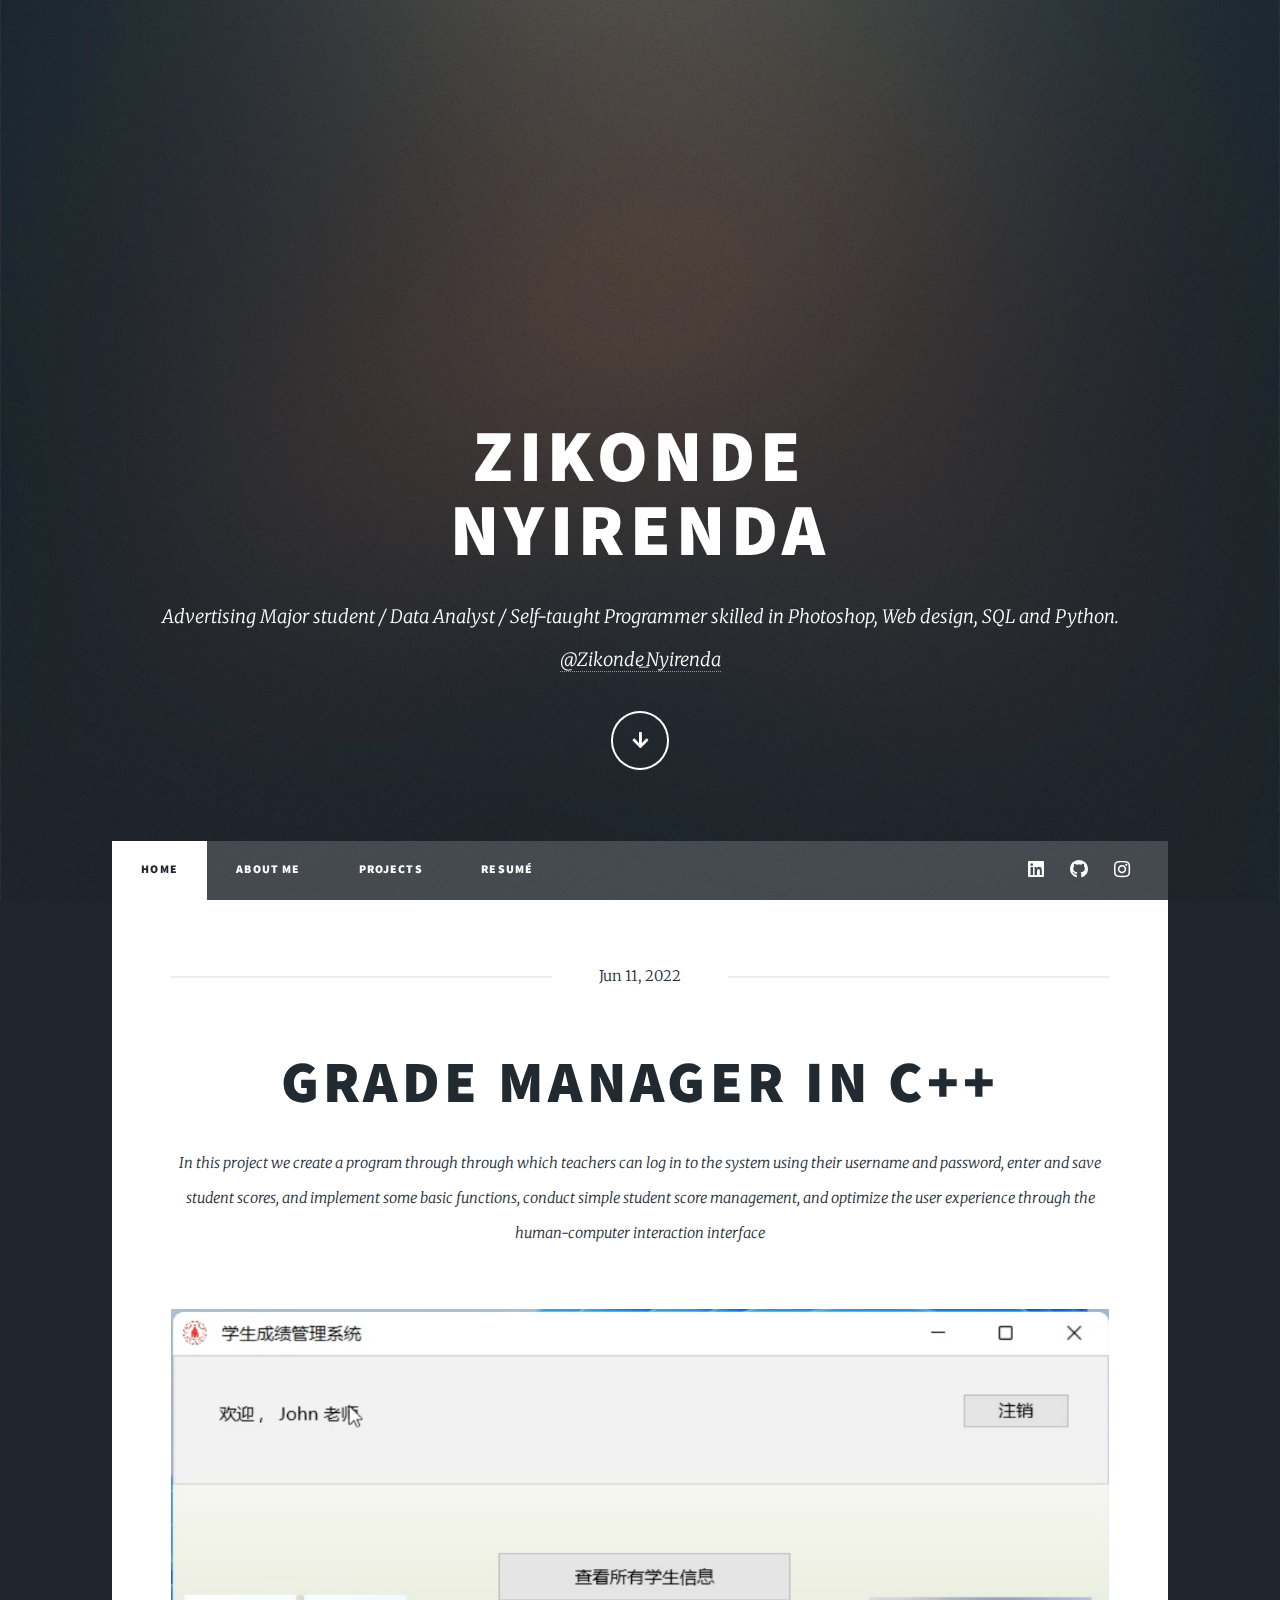
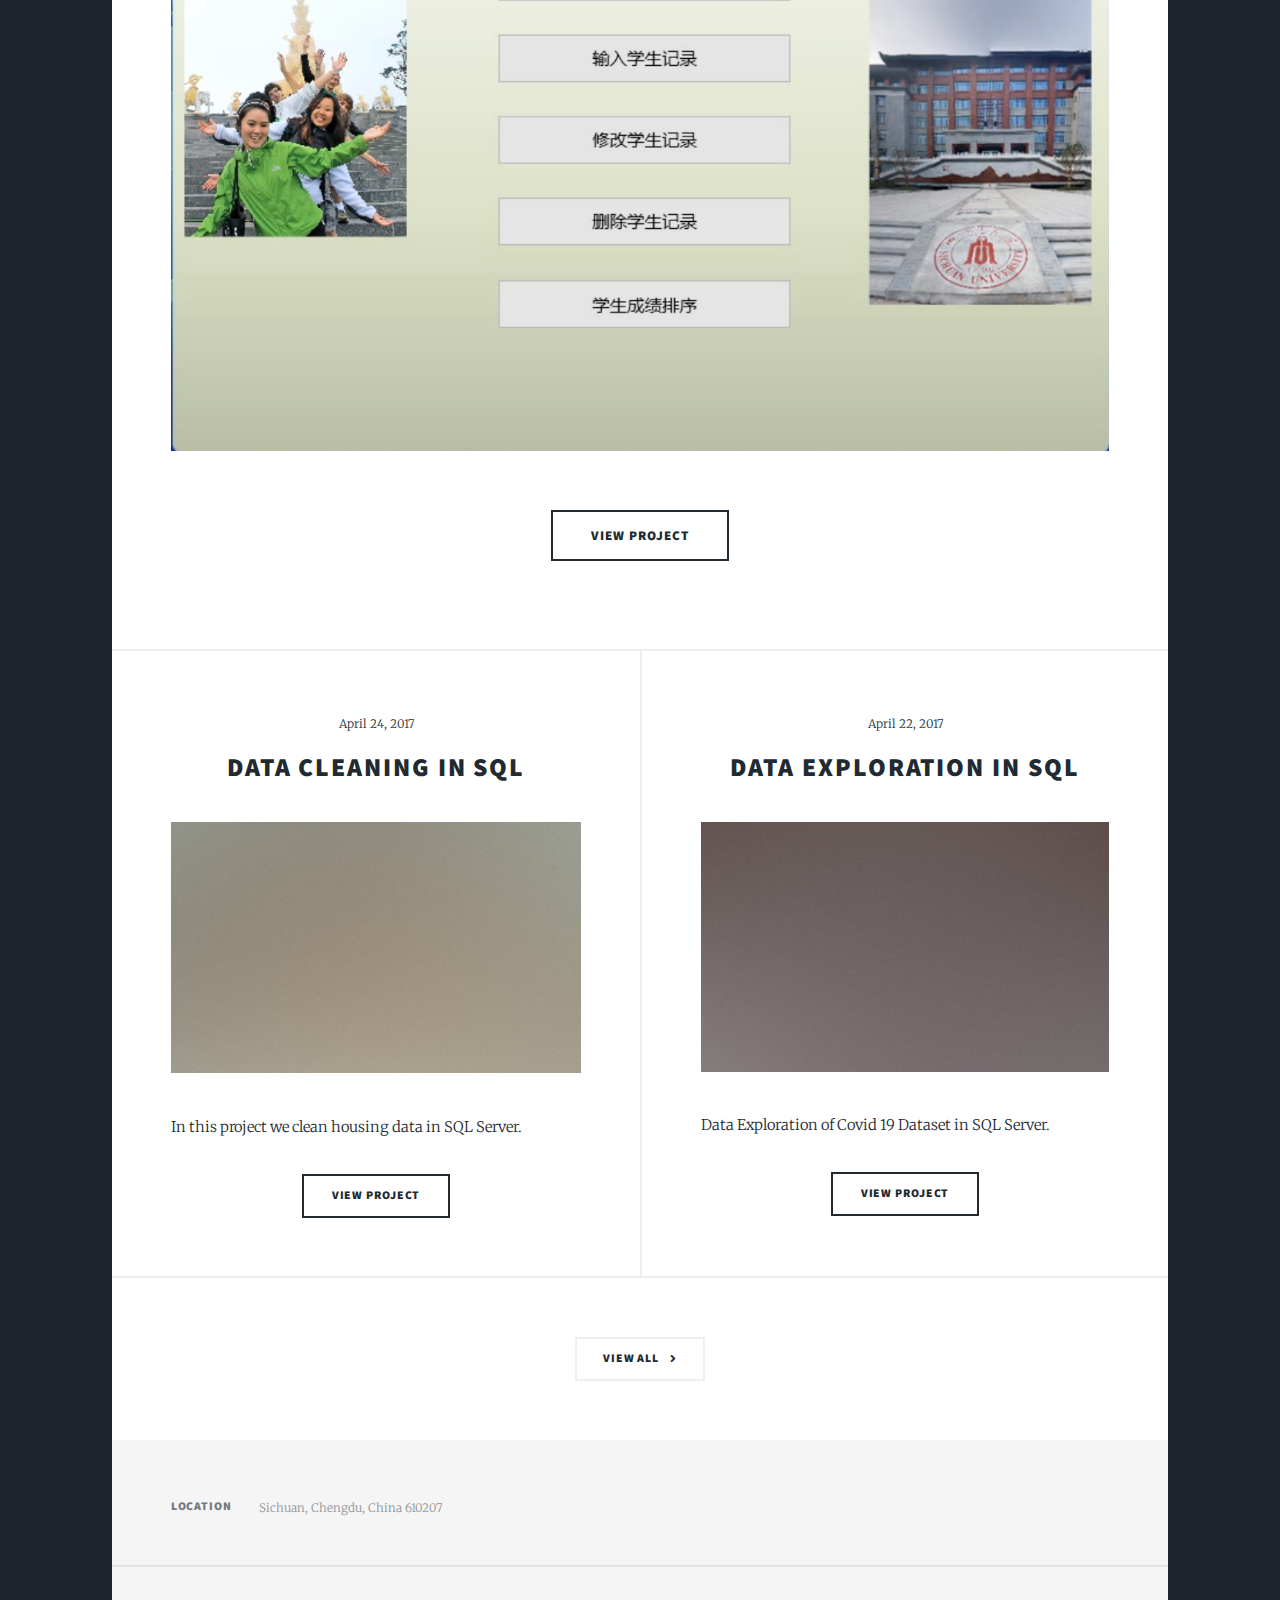
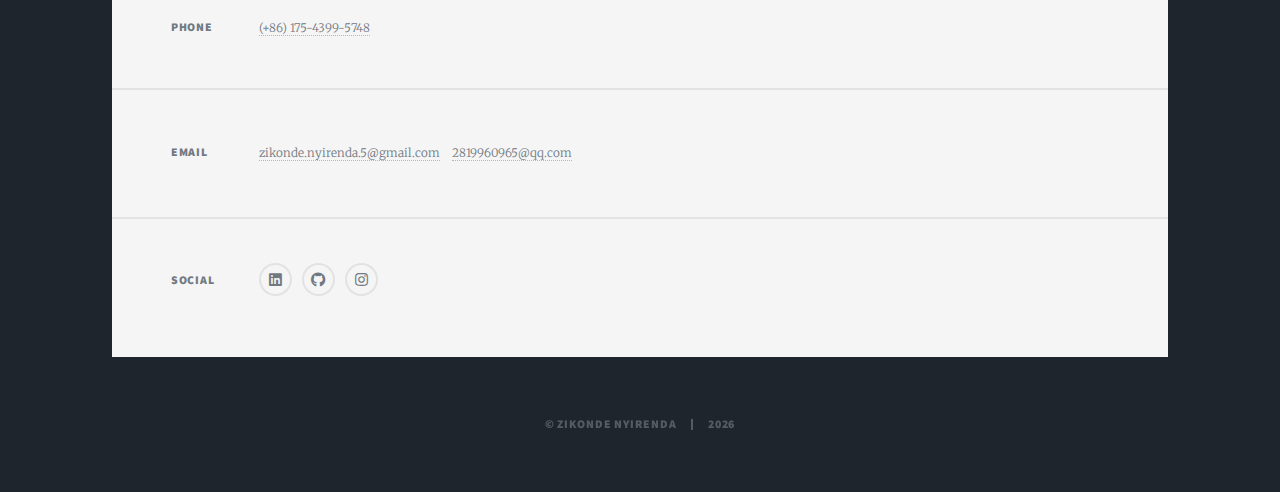
==== index.html @ 14d32b48 "Add files via upload" ====
<!DOCTYPE HTML>
<!--
	Massively by HTML5 UP
	html5up.net | @ajlkn
	Free for personal and commercial use under the CCA 3.0 license (html5up.net/license)
-->
<html>
	<head>
		<title>Zikonde Nyirenda Portfolio</title>
		<meta charset="utf-8" />
		<meta name="viewport" content="width=device-width, initial-scale=1, user-scalable=no" />
		<link rel="stylesheet" href="assets/css/main.css" />
		<noscript><link rel="stylesheet" href="assets/css/noscript.css" /></noscript>
	</head>
	<body class="is-preload">

		<!-- Wrapper -->
			<div id="wrapper" class="fade-in">

				<!-- Intro -->
					<div id="intro">
						<h1>Zikonde<br />
						Nyirenda</h1>
						<p>Advertising Major student / Data Analyst / Self-taught Programmer skilled in Photoshop, Web design, SQL and Python.<br />
						<a href="https://www.linkedin.com/in/zikonde-nyirenda-7084b7219">@Zikonde_Nyirenda</a></p>
						<ul class="actions">
							<li><a href="#header" class="button icon solid solo fa-arrow-down scrolly">Continue</a></li>
						</ul>
					</div>

				<!-- Header -->
					<header id="header">
						<a href="#" class="logo">Home</a>
					</header>

				<!-- Nav -->
					<nav id="nav">
						<ul class="links">
							<li class="active"><a href="index.html">Home</a></li>
							<li><a href="about.html">ABOUT ME</a></li>
							<li><a href="projects.html">Projects</a></li>
							<li><a href="resume.html">Resumé</a></li>
						</ul>
						<ul class="icons">
							<li><a href="https://www.linkedin.com/in/zikonde-nyirenda-7084b7219" class="icon brands alt fa-linkedin" target="_blank"><span class="label">Linkedin</span></a></li>
							<li><a href="https://github.com/zikonde" class="icon brands alt fa-github" target="_blank"><span class="label">GitHub</span></a></li>
							<li><a href="https://instagram.com/zikonde_nyirenda?igshid=OGQ5ZDc2ODk2ZA==" class="icon brands alt fa-instagram" target="_blank"><span class="label">Instagram</span></a></li>
						</ul>
					</nav>

				<!-- Main -->
					<div id="main">
						<!-- Featured Post -->
							<article class="post featured">
								<header class="major">
									<span class="date">Jun 11, 2022</span>
									<h2><a href="#">Grade Manager In C++<br />
									</a></h2>
									<p>In this project we create a program through through which
										 teachers can log in to the system using their username
										 and password, enter and save student scores, and implement
										 some basic functions, conduct simple student score management,
										 and optimize the user experience through the human-computer interaction interface</p>
								</header>
								<a href="#" class="image main"><img src="projects\grade_manager\images\图片1.png" alt="" /></a>
								<ul class="actions special">
									<li><a href="#" class="button large">View Project</a></li>
								</ul>
							</article>

						<!-- Posts -->
							<section class="posts">
								<article>
									<header>
										<span class="date">April 24, 2017</span>
										<h2><a href="#">Data Cleaning In SQL</a></h2>
									</header>
									<a href="#" class="image fit"><img src="images/pic02.jpg" alt="" /></a>
									<p>In this project we clean housing data in SQL Server.</p>
									<ul class="actions special">
										<li><a href="#" class="button">View Project</a></li>
									</ul>
								</article>
								<article>
									<header>
										<span class="date">April 22, 2017</span>
										<h2><a href="#">Data Exploration in SQL</a></h2>
									</header>
									<a href="#" class="image fit"><img src="images/pic03.jpg" alt="" /></a>
									<p>Data Exploration of Covid 19 Dataset in SQL Server.</p>
									<ul class="actions special">
										<li><a href="#" class="button">View Project</a></li>
									</ul>
								</article>
							</section>

						<!-- Footer -->
							<footer>
								<div class="pagination">
									<!--<a href="#" class="previous">Prev</a>-->
									<!--  <span class="extra">&hellip;</span>  -->
									<a href="projects.html" class="next">View All</a>
								</div>
							</footer>

					</div>

				<!-- Footer -->
					<footer id="footer">
						<section class="split contact">
							<section class="alt">
								<h3>Location</h3>
								<p>Sichuan, Chengdu, China 610207</p>
							</section>
							<section>
								<h3>Phone</h3>
								<p><a href="tel:+8617543995748" type="Phone">(+86) 175-4399-5748</a></p>
							</section>
							<section>
								<h3>Email</h3>
								<p><a href="mailto:zikonde.nyirenda.5@gmail.com">zikonde.nyirenda.5@gmail.com</a>&ensp;&ensp;</p>
								<br/>
								<p><a href="mailto:2819960965@qq.com">2819960965@qq.com</a></p>
							</section>
							<section>
								<h3>Social</h3>
								<ul class="icons alt">
									<li><a href="https://www.linkedin.com/in/zikonde-nyirenda-7084b7219" class="icon brands alt fa-linkedin" target="_blank"><span class="label">Linkedin</span></a></li>
									<li><a href="https://github.com/zikonde" class="icon brands alt fa-github" target="_blank"><span class="label">GitHub</span></a></li>
									<li><a href="https://instagram.com/zikonde_nyirenda?igshid=OGQ5ZDc2ODk2ZA==" class="icon brands alt fa-instagram" target="_blank"><span class="label">Instagram</span></a></li>
								</ul>
							</section>
						</section>
					</footer>

				<!-- Copyright -->
					<div id="copyright">
						<ul><li>&copy; Zikonde Nyirenda</li><li><span id="year"></span></li></ul>
					</div>

			</div>

		<!-- Scripts -->
			<script src="assets/js/jquery.min.js"></script>
			<script src="assets/js/jquery.scrollex.min.js"></script>
			<script src="assets/js/jquery.scrolly.min.js"></script>
			<script src="assets/js/browser.min.js"></script>
			<script src="assets/js/breakpoints.min.js"></script>
			<script src="assets/js/util.js"></script>
			<script src="assets/js/main.js"></script>

	</body>
</html>
---- assets/css/main.css ----
@import url(fontawesome-all.min.css);
@import url("https://fonts.googleapis.com/css?family=Merriweather:300,700,300italic,700italic|Source+Sans+Pro:900");

/*
	Massively by HTML5 UP
	html5up.net | @ajlkn
	Free for personal and commercial use under the CCA 3.0 license (html5up.net/license)
*/

html, body, div, span, applet, object,
iframe, h1, h2, h3, h4, h5, h6, p, blockquote,
pre, a, abbr, acronym, address, big, cite,
code, del, dfn, em, img, ins, kbd, q, s, samp,
small, strike, strong, sub, sup, tt, var, b,
u, i, center, dl, dt, dd, ol, ul, li, fieldset,
form, label, legend, table, caption, tbody,
tfoot, thead, tr, th, td, article, aside,
canvas, details, embed, figure, figcaption,
footer, header, hgroup, menu, nav, output, ruby,
section, summary, time, mark, audio, video {
	margin: 0;
	padding: 0;
	border: 0;
	font-size: 100%;
	font: inherit;
	vertical-align: baseline;}

article, aside, details, figcaption, figure,
footer, header, hgroup, menu, nav, section {
	display: block;}

body {
	line-height: 1;
}

ol, ul {
	list-style: none;
}

blockquote, q {
	quotes: none;
}

	blockquote:before, blockquote:after, q:before, q:after {
		content: '';
		content: none;
	}

table {
	border-collapse: collapse;
	border-spacing: 0;
}

body {
	-webkit-text-size-adjust: none;
}

mark {
	background-color: transparent;
	color: inherit;
}

input::-moz-focus-inner {
	border: 0;
	padding: 0;
}

input, select, textarea {
	-moz-appearance: none;
	-webkit-appearance: none;
	-ms-appearance: none;
	appearance: none;
}

/* Basic */

	@-ms-viewport {
		width: device-width;
	}

	body {
		-ms-overflow-style: scrollbar;
	}

	@media screen and (max-width: 480px) {

		html, body {
			min-width: 320px;
		}

	}

	html {
		box-sizing: border-box;
		scroll-behavior: smooth;
	}

	*, *:before, *:after {
		box-sizing: inherit;
	}

	body {
		background-color: #1e252d;
	}

		body.is-preload *, body.is-preload *:before, body.is-preload *:after {
			-moz-animation: none !important;
			-webkit-animation: none !important;
			-ms-animation: none !important;
			animation: none !important;
			-moz-transition: none !important;
			-webkit-transition: none !important;
			-ms-transition: none !important;
			transition: none !important;
		}

/* Type */

	html {
		font-size: 16pt;
	}

		@media screen and (max-width: 1680px) {

			html {
				font-size: 12pt;
			}

		}

		@media screen and (max-width: 1280px) {

			html {
				font-size: 11pt;
			}

		}

		@media screen and (max-width: 360px) {

			html {
				font-size: 10pt;
			}

		}

	body {
		color: #212931;
	}

	body, input, select, textarea {
		font-family: "Merriweather", Georgia, serif;
		font-weight: 300;
		font-size: 1rem;
		line-height: 2.375;
	}

	a {
		-moz-transition: color 0.2s ease-in-out, background-color 0.2s ease-in-out, border-color 0.2s ease-in-out, box-shadow 0.2s ease-in-out;
		-webkit-transition: color 0.2s ease-in-out, background-color 0.2s ease-in-out, border-color 0.2s ease-in-out, box-shadow 0.2s ease-in-out;
		-ms-transition: color 0.2s ease-in-out, background-color 0.2s ease-in-out, border-color 0.2s ease-in-out, box-shadow 0.2s ease-in-out;
		transition: color 0.2s ease-in-out, background-color 0.2s ease-in-out, border-color 0.2s ease-in-out, box-shadow 0.2s ease-in-out;
		border-bottom: dotted 1px;
		text-decoration: none;
	}

		a:hover {
			border-bottom-color: transparent;
		}

	strong, b {
		font-weight: 600;
	}

	em, i {
		font-style: italic;
	}

	p {
		text-align: justify;
		margin: 0 0 2rem 0;
	}

	h1, h2, h3, h4, h5, h6 {
		font-family: "Source Sans Pro", Helvetica, sans-serif;
		font-weight: 900;
		line-height: 1.5;
		letter-spacing: 0.075em;
		text-transform: uppercase;
		margin: 0 0 1rem 0;
	}

		h1 a, h2 a, h3 a, h4 a, h5 a, h6 a {
			border-bottom: 0;
			color: inherit;
			text-decoration: none;
		}

	h1 {
		font-size: 4rem;
		line-height: 1.1;
		margin: 0 0 2rem 0;
	}

	h2 {
		font-size: 1.75rem;
		line-height: 1.3;
		margin: 0 0 1.5rem 0;
	}

	h3 {
		font-size: 1.25rem;
		margin: 0 0 1.5rem 0;
	}

	h4 {
		font-size: 1rem;
	}

	h5 {
		font-size: 0.9rem;
	}

	h6 {
		font-size: 0.8rem;
	}

	sub {
		font-size: 0.8rem;
		position: relative;
		top: 0.5rem;
	}

	sup {
		font-size: 0.8rem;
		position: relative;
		top: -0.5rem;
	}

	blockquote {
		border-left: solid 4px;
		font-style: italic;
		margin: 0 0 2rem 0;
		padding: 0.5rem 0 0.5rem 2rem;
	}

	code {
		border: solid 2px;
		font-family: "Courier New", monospace;
		font-size: 0.9rem;
		margin: 0 0.25rem;
		padding: 0.25rem 0.65rem;
	}

	pre {
		-webkit-overflow-scrolling: touch;
		font-family: "Courier New", monospace;
		font-size: 0.9rem;
		margin: 0 0 2rem 0;
	}

		pre code {
			display: block;
			line-height: 1.75;
			padding: 1rem 1.5rem;
			overflow-x: auto;
		}

	hr {
		border: 0;
		border-bottom: solid 2px;
		margin: 3rem 0;
	}

		hr.major {
			margin: 5rem 0;
		}

	.align-left {
		text-align: left;
	}

	.align-center {
		text-align: center;
	}

	.align-right {
		text-align: right;
	}

	input, select, textarea {
		color: #212931;
	}

	a {
		color: #212931;
		border-bottom-color: rgba(33, 41, 49, 0.5);
	}

		a:hover {
			border-bottom-color: transparent;
			color: #18bfef !important;
		}

	strong, b {
		color: #212931;
	}

	h1, h2, h3, h4, h5, h6 {
		color: #212931;
	}

	blockquote {
		border-left-color: #eeeeee;
	}

	code {
		background: rgba(220, 220, 220, 0.25);
		border-color: #eeeeee;
	}

	hr {
		border-bottom-color: #eeeeee;
	}

/* Row */

	.row {
		display: flex;
		flex-wrap: wrap;
		box-sizing: border-box;
		align-items: stretch;
	}

		.row > * {
			box-sizing: border-box;
		}

		.row.gtr-uniform > * > :last-child {
			margin-bottom: 0;
		}

		.row.aln-left {
			justify-content: flex-start;
		}

		.row.aln-center {
			justify-content: center;
		}

		.row.aln-right {
			justify-content: flex-end;
		}

		.row.aln-top {
			align-items: flex-start;
		}

		.row.aln-middle {
			align-items: center;
		}

		.row.aln-bottom {
			align-items: flex-end;
		}

		.row > .imp {
			order: -1;
		}

		.row > .col-1 {
			width: 8.33333%;
		}

		.row > .off-1 {
			margin-left: 8.33333%;
		}

		.row > .col-2 {
			width: 16.66667%;
		}

		.row > .off-2 {
			margin-left: 16.66667%;
		}

		.row > .col-3 {
			width: 25%;
		}

		.row > .off-3 {
			margin-left: 25%;
		}

		.row > .col-4 {
			width: 33.33333%;
		}

		.row > .off-4 {
			margin-left: 33.33333%;
		}

		.row > .col-5 {
			width: 41.66667%;
		}

		.row > .off-5 {
			margin-left: 41.66667%;
		}

		.row > .col-6 {
			width: 50%;
		}

		.row > .off-6 {
			margin-left: 50%;
		}

		.row > .col-7 {
			width: 58.33333%;
		}

		.row > .off-7 {
			margin-left: 58.33333%;
		}

		.row > .col-8 {
			width: 66.66667%;
		}

		.row > .off-8 {
			margin-left: 66.66667%;
		}

		.row > .col-9 {
			width: 75%;
		}

		.row > .off-9 {
			margin-left: 75%;
		}

		.row > .col-10 {
			width: 83.33333%;
		}

		.row > .off-10 {
			margin-left: 83.33333%;
		}

		.row > .col-11 {
			width: 91.66667%;
		}

		.row > .off-11 {
			margin-left: 91.66667%;
		}

		.row > .col-12 {
			width: 100%;
		}

		.row > .off-12 {
			margin-left: 100%;
		}

		.row.gtr-0 {
			margin-top: 0;
			margin-left: 0rem;
		}

			.row.gtr-0 > * {
				padding: 0 0 0 0rem;
			}

			.row.gtr-0.gtr-uniform {
				margin-top: 0rem;
			}

				.row.gtr-0.gtr-uniform > * {
					padding-top: 0rem;
				}

		.row.gtr-25 {
			margin-top: 0;
			margin-left: -0.375rem;
		}

			.row.gtr-25 > * {
				padding: 0 0 0 0.375rem;
			}

			.row.gtr-25.gtr-uniform {
				margin-top: -0.375rem;
			}

				.row.gtr-25.gtr-uniform > * {
					padding-top: 0.375rem;
				}

		.row.gtr-50 {
			margin-top: 0;
			margin-left: -0.75rem;
		}

			.row.gtr-50 > * {
				padding: 0 0 0 0.75rem;
			}

			.row.gtr-50.gtr-uniform {
				margin-top: -0.75rem;
			}

				.row.gtr-50.gtr-uniform > * {
					padding-top: 0.75rem;
				}

		.row {
			margin-top: 0;
			margin-left: -1.5rem;
		}

			.row > * {
				padding: 0 0 0 1.5rem;
			}

			.row.gtr-uniform {
				margin-top: -1.5rem;
			}

				.row.gtr-uniform > * {
					padding-top: 1.5rem;
				}

		.row.gtr-150 {
			margin-top: 0;
			margin-left: -2.25rem;
		}

			.row.gtr-150 > * {
				padding: 0 0 0 2.25rem;
			}

			.row.gtr-150.gtr-uniform {
				margin-top: -2.25rem;
			}

				.row.gtr-150.gtr-uniform > * {
					padding-top: 2.25rem;
				}

		.row.gtr-200 {
			margin-top: 0;
			margin-left: -3rem;
		}

			.row.gtr-200 > * {
				padding: 0 0 0 3rem;
			}

			.row.gtr-200.gtr-uniform {
				margin-top: -3rem;
			}

				.row.gtr-200.gtr-uniform > * {
					padding-top: 3rem;
				}

		@media screen and (max-width: 1680px) {

			.row {
				display: flex;
				flex-wrap: wrap;
				box-sizing: border-box;
				align-items: stretch;
			}

				.row > * {
					box-sizing: border-box;
				}

				.row.gtr-uniform > * > :last-child {
					margin-bottom: 0;
				}

				.row.aln-left {
					justify-content: flex-start;
				}

				.row.aln-center {
					justify-content: center;
				}

				.row.aln-right {
					justify-content: flex-end;
				}

				.row.aln-top {
					align-items: flex-start;
				}

				.row.aln-middle {
					align-items: center;
				}

				.row.aln-bottom {
					align-items: flex-end;
				}

				.row > .imp-xlarge {
					order: -1;
				}

				.row > .col-1-xlarge {
					width: 8.33333%;
				}

				.row > .off-1-xlarge {
					margin-left: 8.33333%;
				}

				.row > .col-2-xlarge {
					width: 16.66667%;
				}

				.row > .off-2-xlarge {
					margin-left: 16.66667%;
				}

				.row > .col-3-xlarge {
					width: 25%;
				}

				.row > .off-3-xlarge {
					margin-left: 25%;
				}

				.row > .col-4-xlarge {
					width: 33.33333%;
				}

				.row > .off-4-xlarge {
					margin-left: 33.33333%;
				}

				.row > .col-5-xlarge {
					width: 41.66667%;
				}

				.row > .off-5-xlarge {
					margin-left: 41.66667%;
				}

				.row > .col-6-xlarge {
					width: 50%;
				}

				.row > .off-6-xlarge {
					margin-left: 50%;
				}

				.row > .col-7-xlarge {
					width: 58.33333%;
				}

				.row > .off-7-xlarge {
					margin-left: 58.33333%;
				}

				.row > .col-8-xlarge {
					width: 66.66667%;
				}

				.row > .off-8-xlarge {
					margin-left: 66.66667%;
				}

				.row > .col-9-xlarge {
					width: 75%;
				}

				.row > .off-9-xlarge {
					margin-left: 75%;
				}

				.row > .col-10-xlarge {
					width: 83.33333%;
				}

				.row > .off-10-xlarge {
					margin-left: 83.33333%;
				}

				.row > .col-11-xlarge {
					width: 91.66667%;
				}

				.row > .off-11-xlarge {
					margin-left: 91.66667%;
				}

				.row > .col-12-xlarge {
					width: 100%;
				}

				.row > .off-12-xlarge {
					margin-left: 100%;
				}

				.row.gtr-0 {
					margin-top: 0;
					margin-left: 0rem;
				}

					.row.gtr-0 > * {
						padding: 0 0 0 0rem;
					}

					.row.gtr-0.gtr-uniform {
						margin-top: 0rem;
					}

						.row.gtr-0.gtr-uniform > * {
							padding-top: 0rem;
						}

				.row.gtr-25 {
					margin-top: 0;
					margin-left: -0.375rem;
				}

					.row.gtr-25 > * {
						padding: 0 0 0 0.375rem;
					}

					.row.gtr-25.gtr-uniform {
						margin-top: -0.375rem;
					}

						.row.gtr-25.gtr-uniform > * {
							padding-top: 0.375rem;
						}

				.row.gtr-50 {
					margin-top: 0;
					margin-left: -0.75rem;
				}

					.row.gtr-50 > * {
						padding: 0 0 0 0.75rem;
					}

					.row.gtr-50.gtr-uniform {
						margin-top: -0.75rem;
					}

						.row.gtr-50.gtr-uniform > * {
							padding-top: 0.75rem;
						}

				.row {
					margin-top: 0;
					margin-left: -1.5rem;
				}

					.row > * {
						padding: 0 0 0 1.5rem;
					}

					.row.gtr-uniform {
						margin-top: -1.5rem;
					}

						.row.gtr-uniform > * {
							padding-top: 1.5rem;
						}

				.row.gtr-150 {
					margin-top: 0;
					margin-left: -2.25rem;
				}

					.row.gtr-150 > * {
						padding: 0 0 0 2.25rem;
					}

					.row.gtr-150.gtr-uniform {
						margin-top: -2.25rem;
					}

						.row.gtr-150.gtr-uniform > * {
							padding-top: 2.25rem;
						}

				.row.gtr-200 {
					margin-top: 0;
					margin-left: -3rem;
				}

					.row.gtr-200 > * {
						padding: 0 0 0 3rem;
					}

					.row.gtr-200.gtr-uniform {
						margin-top: -3rem;
					}

						.row.gtr-200.gtr-uniform > * {
							padding-top: 3rem;
						}

		}

		@media screen and (max-width: 1280px) {

			.row {
				display: flex;
				flex-wrap: wrap;
				box-sizing: border-box;
				align-items: stretch;
			}

				.row > * {
					box-sizing: border-box;
				}

				.row.gtr-uniform > * > :last-child {
					margin-bottom: 0;
				}

				.row.aln-left {
					justify-content: flex-start;
				}

				.row.aln-center {
					justify-content: center;
				}

				.row.aln-right {
					justify-content: flex-end;
				}

				.row.aln-top {
					align-items: flex-start;
				}

				.row.aln-middle {
					align-items: center;
				}

				.row.aln-bottom {
					align-items: flex-end;
				}

				.row > .imp-large {
					order: -1;
				}

				.row > .col-1-large {
					width: 8.33333%;
				}

				.row > .off-1-large {
					margin-left: 8.33333%;
				}

				.row > .col-2-large {
					width: 16.66667%;
				}

				.row > .off-2-large {
					margin-left: 16.66667%;
				}

				.row > .col-3-large {
					width: 25%;
				}

				.row > .off-3-large {
					margin-left: 25%;
				}

				.row > .col-4-large {
					width: 33.33333%;
				}

				.row > .off-4-large {
					margin-left: 33.33333%;
				}

				.row > .col-5-large {
					width: 41.66667%;
				}

				.row > .off-5-large {
					margin-left: 41.66667%;
				}

				.row > .col-6-large {
					width: 50%;
				}

				.row > .off-6-large {
					margin-left: 50%;
				}

				.row > .col-7-large {
					width: 58.33333%;
				}

				.row > .off-7-large {
					margin-left: 58.33333%;
				}

				.row > .col-8-large {
					width: 66.66667%;
				}

				.row > .off-8-large {
					margin-left: 66.66667%;
				}

				.row > .col-9-large {
					width: 75%;
				}

				.row > .off-9-large {
					margin-left: 75%;
				}

				.row > .col-10-large {
					width: 83.33333%;
				}

				.row > .off-10-large {
					margin-left: 83.33333%;
				}

				.row > .col-11-large {
					width: 91.66667%;
				}

				.row > .off-11-large {
					margin-left: 91.66667%;
				}

				.row > .col-12-large {
					width: 100%;
				}

				.row > .off-12-large {
					margin-left: 100%;
				}

				.row.gtr-0 {
					margin-top: 0;
					margin-left: 0rem;
				}

					.row.gtr-0 > * {
						padding: 0 0 0 0rem;
					}

					.row.gtr-0.gtr-uniform {
						margin-top: 0rem;
					}

						.row.gtr-0.gtr-uniform > * {
							padding-top: 0rem;
						}

				.row.gtr-25 {
					margin-top: 0;
					margin-left: -0.375rem;
				}

					.row.gtr-25 > * {
						padding: 0 0 0 0.375rem;
					}

					.row.gtr-25.gtr-uniform {
						margin-top: -0.375rem;
					}

						.row.gtr-25.gtr-uniform > * {
							padding-top: 0.375rem;
						}

				.row.gtr-50 {
					margin-top: 0;
					margin-left: -0.75rem;
				}

					.row.gtr-50 > * {
						padding: 0 0 0 0.75rem;
					}

					.row.gtr-50.gtr-uniform {
						margin-top: -0.75rem;
					}

						.row.gtr-50.gtr-uniform > * {
							padding-top: 0.75rem;
						}

				.row {
					margin-top: 0;
					margin-left: -1.5rem;
				}

					.row > * {
						padding: 0 0 0 1.5rem;
					}

					.row.gtr-uniform {
						margin-top: -1.5rem;
					}

						.row.gtr-uniform > * {
							padding-top: 1.5rem;
						}

				.row.gtr-150 {
					margin-top: 0;
					margin-left: -2.25rem;
				}

					.row.gtr-150 > * {
						padding: 0 0 0 2.25rem;
					}

					.row.gtr-150.gtr-uniform {
						margin-top: -2.25rem;
					}

						.row.gtr-150.gtr-uniform > * {
							padding-top: 2.25rem;
						}

				.row.gtr-200 {
					margin-top: 0;
					margin-left: -3rem;
				}

					.row.gtr-200 > * {
						padding: 0 0 0 3rem;
					}

					.row.gtr-200.gtr-uniform {
						margin-top: -3rem;
					}

						.row.gtr-200.gtr-uniform > * {
							padding-top: 3rem;
						}

		}

		@media screen and (max-width: 980px) {

			.row {
				display: flex;
				flex-wrap: wrap;
				box-sizing: border-box;
				align-items: stretch;
			}

				.row > * {
					box-sizing: border-box;
				}

				.row.gtr-uniform > * > :last-child {
					margin-bottom: 0;
				}

				.row.aln-left {
					justify-content: flex-start;
				}

				.row.aln-center {
					justify-content: center;
				}

				.row.aln-right {
					justify-content: flex-end;
				}

				.row.aln-top {
					align-items: flex-start;
				}

				.row.aln-middle {
					align-items: center;
				}

				.row.aln-bottom {
					align-items: flex-end;
				}

				.row > .imp-medium {
					order: -1;
				}

				.row > .col-1-medium {
					width: 8.33333%;
				}

				.row > .off-1-medium {
					margin-left: 8.33333%;
				}

				.row > .col-2-medium {
					width: 16.66667%;
				}

				.row > .off-2-medium {
					margin-left: 16.66667%;
				}

				.row > .col-3-medium {
					width: 25%;
				}

				.row > .off-3-medium {
					margin-left: 25%;
				}

				.row > .col-4-medium {
					width: 33.33333%;
				}

				.row > .off-4-medium {
					margin-left: 33.33333%;
				}

				.row > .col-5-medium {
					width: 41.66667%;
				}

				.row > .off-5-medium {
					margin-left: 41.66667%;
				}

				.row > .col-6-medium {
					width: 50%;
				}

				.row > .off-6-medium {
					margin-left: 50%;
				}

				.row > .col-7-medium {
					width: 58.33333%;
				}

				.row > .off-7-medium {
					margin-left: 58.33333%;
				}

				.row > .col-8-medium {
					width: 66.66667%;
				}

				.row > .off-8-medium {
					margin-left: 66.66667%;
				}

				.row > .col-9-medium {
					width: 75%;
				}

				.row > .off-9-medium {
					margin-left: 75%;
				}

				.row > .col-10-medium {
					width: 83.33333%;
				}

				.row > .off-10-medium {
					margin-left: 83.33333%;
				}

				.row > .col-11-medium {
					width: 91.66667%;
				}

				.row > .off-11-medium {
					margin-left: 91.66667%;
				}

				.row > .col-12-medium {
					width: 100%;
				}

				.row > .off-12-medium {
					margin-left: 100%;
				}

				.row.gtr-0 {
					margin-top: 0;
					margin-left: 0rem;
				}

					.row.gtr-0 > * {
						padding: 0 0 0 0rem;
					}

					.row.gtr-0.gtr-uniform {
						margin-top: 0rem;
					}

						.row.gtr-0.gtr-uniform > * {
							padding-top: 0rem;
						}

				.row.gtr-25 {
					margin-top: 0;
					margin-left: -0.375rem;
				}

					.row.gtr-25 > * {
						padding: 0 0 0 0.375rem;
					}

					.row.gtr-25.gtr-uniform {
						margin-top: -0.375rem;
					}

						.row.gtr-25.gtr-uniform > * {
							padding-top: 0.375rem;
						}

				.row.gtr-50 {
					margin-top: 0;
					margin-left: -0.75rem;
				}

					.row.gtr-50 > * {
						padding: 0 0 0 0.75rem;
					}

					.row.gtr-50.gtr-uniform {
						margin-top: -0.75rem;
					}

						.row.gtr-50.gtr-uniform > * {
							padding-top: 0.75rem;
						}

				.row {
					margin-top: 0;
					margin-left: -1.5rem;
				}

					.row > * {
						padding: 0 0 0 1.5rem;
					}

					.row.gtr-uniform {
						margin-top: -1.5rem;
					}

						.row.gtr-uniform > * {
							padding-top: 1.5rem;
						}

				.row.gtr-150 {
					margin-top: 0;
					margin-left: -2.25rem;
				}

					.row.gtr-150 > * {
						padding: 0 0 0 2.25rem;
					}

					.row.gtr-150.gtr-uniform {
						margin-top: -2.25rem;
					}

						.row.gtr-150.gtr-uniform > * {
							padding-top: 2.25rem;
						}

				.row.gtr-200 {
					margin-top: 0;
					margin-left: -3rem;
				}

					.row.gtr-200 > * {
						padding: 0 0 0 3rem;
					}

					.row.gtr-200.gtr-uniform {
						margin-top: -3rem;
					}

						.row.gtr-200.gtr-uniform > * {
							padding-top: 3rem;
						}

		}

		@media screen and (max-width: 736px) {

			.row {
				display: flex;
				flex-wrap: wrap;
				box-sizing: border-box;
				align-items: stretch;
			}

				.row > * {
					box-sizing: border-box;
				}

				.row.gtr-uniform > * > :last-child {
					margin-bottom: 0;
				}

				.row.aln-left {
					justify-content: flex-start;
				}

				.row.aln-center {
					justify-content: center;
				}

				.row.aln-right {
					justify-content: flex-end;
				}

				.row.aln-top {
					align-items: flex-start;
				}

				.row.aln-middle {
					align-items: center;
				}

				.row.aln-bottom {
					align-items: flex-end;
				}

				.row > .imp-small {
					order: -1;
				}

				.row > .col-1-small {
					width: 8.33333%;
				}

				.row > .off-1-small {
					margin-left: 8.33333%;
				}

				.row > .col-2-small {
					width: 16.66667%;
				}

				.row > .off-2-small {
					margin-left: 16.66667%;
				}

				.row > .col-3-small {
					width: 25%;
				}

				.row > .off-3-small {
					margin-left: 25%;
				}

				.row > .col-4-small {
					width: 33.33333%;
				}

				.row > .off-4-small {
					margin-left: 33.33333%;
				}

				.row > .col-5-small {
					width: 41.66667%;
				}

				.row > .off-5-small {
					margin-left: 41.66667%;
				}

				.row > .col-6-small {
					width: 50%;
				}

				.row > .off-6-small {
					margin-left: 50%;
				}

				.row > .col-7-small {
					width: 58.33333%;
				}

				.row > .off-7-small {
					margin-left: 58.33333%;
				}

				.row > .col-8-small {
					width: 66.66667%;
				}

				.row > .off-8-small {
					margin-left: 66.66667%;
				}

				.row > .col-9-small {
					width: 75%;
				}

				.row > .off-9-small {
					margin-left: 75%;
				}

				.row > .col-10-small {
					width: 83.33333%;
				}

				.row > .off-10-small {
					margin-left: 83.33333%;
				}

				.row > .col-11-small {
					width: 91.66667%;
				}

				.row > .off-11-small {
					margin-left: 91.66667%;
				}

				.row > .col-12-small {
					width: 100%;
				}

				.row > .off-12-small {
					margin-left: 100%;
				}

				.row.gtr-0 {
					margin-top: 0;
					margin-left: 0rem;
				}

					.row.gtr-0 > * {
						padding: 0 0 0 0rem;
					}

					.row.gtr-0.gtr-uniform {
						margin-top: 0rem;
					}

						.row.gtr-0.gtr-uniform > * {
							padding-top: 0rem;
						}

				.row.gtr-25 {
					margin-top: 0;
					margin-left: -0.375rem;
				}

					.row.gtr-25 > * {
						padding: 0 0 0 0.375rem;
					}

					.row.gtr-25.gtr-uniform {
						margin-top: -0.375rem;
					}

						.row.gtr-25.gtr-uniform > * {
							padding-top: 0.375rem;
						}

				.row.gtr-50 {
					margin-top: 0;
					margin-left: -0.75rem;
				}

					.row.gtr-50 > * {
						padding: 0 0 0 0.75rem;
					}

					.row.gtr-50.gtr-uniform {
						margin-top: -0.75rem;
					}

						.row.gtr-50.gtr-uniform > * {
							padding-top: 0.75rem;
						}

				.row {
					margin-top: 0;
					margin-left: -1.5rem;
				}

					.row > * {
						padding: 0 0 0 1.5rem;
					}

					.row.gtr-uniform {
						margin-top: -1.5rem;
					}

						.row.gtr-uniform > * {
							padding-top: 1.5rem;
						}

				.row.gtr-150 {
					margin-top: 0;
					margin-left: -2.25rem;
				}

					.row.gtr-150 > * {
						padding: 0 0 0 2.25rem;
					}

					.row.gtr-150.gtr-uniform {
						margin-top: -2.25rem;
					}

						.row.gtr-150.gtr-uniform > * {
							padding-top: 2.25rem;
						}

				.row.gtr-200 {
					margin-top: 0;
					margin-left: -3rem;
				}

					.row.gtr-200 > * {
						padding: 0 0 0 3rem;
					}

					.row.gtr-200.gtr-uniform {
						margin-top: -3rem;
					}

						.row.gtr-200.gtr-uniform > * {
							padding-top: 3rem;
						}

		}

		@media screen and (max-width: 480px) {

			.row {
				display: flex;
				flex-wrap: wrap;
				box-sizing: border-box;
				align-items: stretch;
			}

				.row > * {
					box-sizing: border-box;
				}

				.row.gtr-uniform > * > :last-child {
					margin-bottom: 0;
				}

				.row.aln-left {
					justify-content: flex-start;
				}

				.row.aln-center {
					justify-content: center;
				}

				.row.aln-right {
					justify-content: flex-end;
				}

				.row.aln-top {
					align-items: flex-start;
				}

				.row.aln-middle {
					align-items: center;
				}

				.row.aln-bottom {
					align-items: flex-end;
				}

				.row > .imp-xsmall {
					order: -1;
				}

				.row > .col-1-xsmall {
					width: 8.33333%;
				}

				.row > .off-1-xsmall {
					margin-left: 8.33333%;
				}

				.row > .col-2-xsmall {
					width: 16.66667%;
				}

				.row > .off-2-xsmall {
					margin-left: 16.66667%;
				}

				.row > .col-3-xsmall {
					width: 25%;
				}

				.row > .off-3-xsmall {
					margin-left: 25%;
				}

				.row > .col-4-xsmall {
					width: 33.33333%;
				}

				.row > .off-4-xsmall {
					margin-left: 33.33333%;
				}

				.row > .col-5-xsmall {
					width: 41.66667%;
				}

				.row > .off-5-xsmall {
					margin-left: 41.66667%;
				}

				.row > .col-6-xsmall {
					width: 50%;
				}

				.row > .off-6-xsmall {
					margin-left: 50%;
				}

				.row > .col-7-xsmall {
					width: 58.33333%;
				}

				.row > .off-7-xsmall {
					margin-left: 58.33333%;
				}

				.row > .col-8-xsmall {
					width: 66.66667%;
				}

				.row > .off-8-xsmall {
					margin-left: 66.66667%;
				}

				.row > .col-9-xsmall {
					width: 75%;
				}

				.row > .off-9-xsmall {
					margin-left: 75%;
				}

				.row > .col-10-xsmall {
					width: 83.33333%;
				}

				.row > .off-10-xsmall {
					margin-left: 83.33333%;
				}

				.row > .col-11-xsmall {
					width: 91.66667%;
				}

				.row > .off-11-xsmall {
					margin-left: 91.66667%;
				}

				.row > .col-12-xsmall {
					width: 100%;
				}

				.row > .off-12-xsmall {
					margin-left: 100%;
				}

				.row.gtr-0 {
					margin-top: 0;
					margin-left: 0rem;
				}

					.row.gtr-0 > * {
						padding: 0 0 0 0rem;
					}

					.row.gtr-0.gtr-uniform {
						margin-top: 0rem;
					}

						.row.gtr-0.gtr-uniform > * {
							padding-top: 0rem;
						}

				.row.gtr-25 {
					margin-top: 0;
					margin-left: -0.375rem;
				}

					.row.gtr-25 > * {
						padding: 0 0 0 0.375rem;
					}

					.row.gtr-25.gtr-uniform {
						margin-top: -0.375rem;
					}

						.row.gtr-25.gtr-uniform > * {
							padding-top: 0.375rem;
						}

				.row.gtr-50 {
					margin-top: 0;
					margin-left: -0.75rem;
				}

					.row.gtr-50 > * {
						padding: 0 0 0 0.75rem;
					}

					.row.gtr-50.gtr-uniform {
						margin-top: -0.75rem;
					}

						.row.gtr-50.gtr-uniform > * {
							padding-top: 0.75rem;
						}

				.row {
					margin-top: 0;
					margin-left: -1.5rem;
				}

					.row > * {
						padding: 0 0 0 1.5rem;
					}

					.row.gtr-uniform {
						margin-top: -1.5rem;
					}

						.row.gtr-uniform > * {
							padding-top: 1.5rem;
						}

				.row.gtr-150 {
					margin-top: 0;
					margin-left: -2.25rem;
				}

					.row.gtr-150 > * {
						padding: 0 0 0 2.25rem;
					}

					.row.gtr-150.gtr-uniform {
						margin-top: -2.25rem;
					}

						.row.gtr-150.gtr-uniform > * {
							padding-top: 2.25rem;
						}

				.row.gtr-200 {
					margin-top: 0;
					margin-left: -3rem;
				}

					.row.gtr-200 > * {
						padding: 0 0 0 3rem;
					}

					.row.gtr-200.gtr-uniform {
						margin-top: -3rem;
					}

						.row.gtr-200.gtr-uniform > * {
							padding-top: 3rem;
						}

		}

		@media screen and (max-width: 360px) {

			.row {
				display: flex;
				flex-wrap: wrap;
				box-sizing: border-box;
				align-items: stretch;
			}

				.row > * {
					box-sizing: border-box;
				}

				.row.gtr-uniform > * > :last-child {
					margin-bottom: 0;
				}

				.row.aln-left {
					justify-content: flex-start;
				}

				.row.aln-center {
					justify-content: center;
				}

				.row.aln-right {
					justify-content: flex-end;
				}

				.row.aln-top {
					align-items: flex-start;
				}

				.row.aln-middle {
					align-items: center;
				}

				.row.aln-bottom {
					align-items: flex-end;
				}

				.row > .imp-xxsmall {
					order: -1;
				}

				.row > .col-1-xxsmall {
					width: 8.33333%;
				}

				.row > .off-1-xxsmall {
					margin-left: 8.33333%;
				}

				.row > .col-2-xxsmall {
					width: 16.66667%;
				}

				.row > .off-2-xxsmall {
					margin-left: 16.66667%;
				}

				.row > .col-3-xxsmall {
					width: 25%;
				}

				.row > .off-3-xxsmall {
					margin-left: 25%;
				}

				.row > .col-4-xxsmall {
					width: 33.33333%;
				}

				.row > .off-4-xxsmall {
					margin-left: 33.33333%;
				}

				.row > .col-5-xxsmall {
					width: 41.66667%;
				}

				.row > .off-5-xxsmall {
					margin-left: 41.66667%;
				}

				.row > .col-6-xxsmall {
					width: 50%;
				}

				.row > .off-6-xxsmall {
					margin-left: 50%;
				}

				.row > .col-7-xxsmall {
					width: 58.33333%;
				}

				.row > .off-7-xxsmall {
					margin-left: 58.33333%;
				}

				.row > .col-8-xxsmall {
					width: 66.66667%;
				}

				.row > .off-8-xxsmall {
					margin-left: 66.66667%;
				}

				.row > .col-9-xxsmall {
					width: 75%;
				}

				.row > .off-9-xxsmall {
					margin-left: 75%;
				}

				.row > .col-10-xxsmall {
					width: 83.33333%;
				}

				.row > .off-10-xxsmall {
					margin-left: 83.33333%;
				}

				.row > .col-11-xxsmall {
					width: 91.66667%;
				}

				.row > .off-11-xxsmall {
					margin-left: 91.66667%;
				}

				.row > .col-12-xxsmall {
					width: 100%;
				}

				.row > .off-12-xxsmall {
					margin-left: 100%;
				}

				.row.gtr-0 {
					margin-top: 0;
					margin-left: 0rem;
				}

					.row.gtr-0 > * {
						padding: 0 0 0 0rem;
					}

					.row.gtr-0.gtr-uniform {
						margin-top: 0rem;
					}

						.row.gtr-0.gtr-uniform > * {
							padding-top: 0rem;
						}

				.row.gtr-25 {
					margin-top: 0;
					margin-left: -0.375rem;
				}

					.row.gtr-25 > * {
						padding: 0 0 0 0.375rem;
					}

					.row.gtr-25.gtr-uniform {
						margin-top: -0.375rem;
					}

						.row.gtr-25.gtr-uniform > * {
							padding-top: 0.375rem;
						}

				.row.gtr-50 {
					margin-top: 0;
					margin-left: -0.75rem;
				}

					.row.gtr-50 > * {
						padding: 0 0 0 0.75rem;
					}

					.row.gtr-50.gtr-uniform {
						margin-top: -0.75rem;
					}

						.row.gtr-50.gtr-uniform > * {
							padding-top: 0.75rem;
						}

				.row {
					margin-top: 0;
					margin-left: -1.5rem;
				}

					.row > * {
						padding: 0 0 0 1.5rem;
					}

					.row.gtr-uniform {
						margin-top: -1.5rem;
					}

						.row.gtr-uniform > * {
							padding-top: 1.5rem;
						}

				.row.gtr-150 {
					margin-top: 0;
					margin-left: -2.25rem;
				}

					.row.gtr-150 > * {
						padding: 0 0 0 2.25rem;
					}

					.row.gtr-150.gtr-uniform {
						margin-top: -2.25rem;
					}

						.row.gtr-150.gtr-uniform > * {
							padding-top: 2.25rem;
						}

				.row.gtr-200 {
					margin-top: 0;
					margin-left: -3rem;
				}

					.row.gtr-200 > * {
						padding: 0 0 0 3rem;
					}

					.row.gtr-200.gtr-uniform {
						margin-top: -3rem;
					}

						.row.gtr-200.gtr-uniform > * {
							padding-top: 3rem;
						}

		}

/* Box */

	.box {
		border: solid 2px;
		margin-bottom: 2rem;
		padding: 1.5rem;
	}

		.box > :last-child,
		.box > :last-child > :last-child,
		.box > :last-child > :last-child > :last-child {
			margin-bottom: 0;
		}

		.box.alt {
			border: 0;
			border-radius: 0;
			padding: 0;
		}

	.box {
		border-color: #eeeeee;
	}

/* Button */

	input[type="submit"],
	input[type="reset"],
	input[type="button"],
	button,
	.button {
		-moz-appearance: none;
		-webkit-appearance: none;
		-ms-appearance: none;
		appearance: none;
		-moz-transition: background-color 0.2s ease-in-out, box-shadow 0.2s ease-in-out, color 0.2s ease-in-out;
		-webkit-transition: background-color 0.2s ease-in-out, box-shadow 0.2s ease-in-out, color 0.2s ease-in-out;
		-ms-transition: background-color 0.2s ease-in-out, box-shadow 0.2s ease-in-out, color 0.2s ease-in-out;
		transition: background-color 0.2s ease-in-out, box-shadow 0.2s ease-in-out, color 0.2s ease-in-out;
		border: 0;
		border-radius: 0;
		cursor: pointer;
		display: inline-block;
		font-family: "Source Sans Pro", Helvetica, sans-serif;
		font-size: 0.8rem;
		font-weight: 900;
		letter-spacing: 0.075em;
		height: 3rem;
		line-height: 3rem;
		padding: 0 2rem;
		text-align: center;
		text-decoration: none;
		text-transform: uppercase;
		white-space: nowrap;
	}

		input[type="submit"].icon:before,
		input[type="reset"].icon:before,
		input[type="button"].icon:before,
		button.icon:before,
		.button.icon:before {
			margin-right: 0.5rem;
		}

		input[type="submit"].icon.solo,
		input[type="reset"].icon.solo,
		input[type="button"].icon.solo,
		button.icon.solo,
		.button.icon.solo {
			position: relative;
			width: 4rem;
			height: 4rem;
			line-height: 4rem;
			border-radius: 4rem;
			text-indent: 4rem;
			overflow: hidden;
			padding: 0;
			white-space: nowrap;
		}

			input[type="submit"].icon.solo:before,
			input[type="reset"].icon.solo:before,
			input[type="button"].icon.solo:before,
			button.icon.solo:before,
			.button.icon.solo:before {
				position: absolute;
				display: block;
				top: 0;
				left: 0;
				width: inherit;
				height: inherit;
				line-height: inherit;
				font-size: 1.25rem;
				margin-right: 0;
				text-align: center;
				text-indent: 0;
			}

		input[type="submit"].fit,
		input[type="reset"].fit,
		input[type="button"].fit,
		button.fit,
		.button.fit {
			width: 100%;
		}

		input[type="submit"].small,
		input[type="reset"].small,
		input[type="button"].small,
		button.small,
		.button.small {
			font-size: 0.7rem;
			height: 2.5rem;
			line-height: 2.5rem;
			padding: 0 1.5rem;
		}

		input[type="submit"].large,
		input[type="reset"].large,
		input[type="button"].large,
		button.large,
		.button.large {
			font-size: 0.9rem;
			height: 3.5rem;
			line-height: 3.5rem;
			padding: 0 2.75rem;
		}

		@media screen and (max-width: 980px) {

			input[type="submit"],
			input[type="reset"],
			input[type="button"],
			button,
			.button {
				font-size: 0.9rem;
				height: 3.25rem;
				line-height: 3.25rem;
			}

				input[type="submit"].large,
				input[type="reset"].large,
				input[type="button"].large,
				button.large,
				.button.large {
					font-size: 1rem;
					height: 3.75rem;
					line-height: 3.75rem;
				}

		}

		input[type="submit"].disabled, input[type="submit"]:disabled,
		input[type="reset"].disabled,
		input[type="reset"]:disabled,
		input[type="button"].disabled,
		input[type="button"]:disabled,
		button.disabled,
		button:disabled,
		.button.disabled,
		.button:disabled {
			pointer-events: none;
			opacity: 0.25;
		}

	input[type="submit"],
	input[type="reset"],
	input[type="button"],
	button,
	.button {
		background-color: transparent;
		box-shadow: inset 0 0 0 2px #212931;
		color: #212931 !important;
	}

		input[type="submit"]:hover,
		input[type="reset"]:hover,
		input[type="button"]:hover,
		button:hover,
		.button:hover {
			box-shadow: inset 0 0 0 2px #18bfef;
			color: #18bfef !important;
		}

		input[type="submit"].primary,
		input[type="reset"].primary,
		input[type="button"].primary,
		button.primary,
		.button.primary {
			background-color: #212931;
			box-shadow: none;
			color: #ffffff !important;
		}

			input[type="submit"].primary:hover,
			input[type="reset"].primary:hover,
			input[type="button"].primary:hover,
			button.primary:hover,
			.button.primary:hover {
				background-color: #18bfef;
			}

/* Form */

	form {
		margin: 0 0 2rem 0;
	}

		form > :last-child {
			margin-bottom: 0;
		}

		form > .fields {
			display: -moz-flex;
			display: -webkit-flex;
			display: -ms-flex;
			display: flex;
			-moz-flex-wrap: wrap;
			-webkit-flex-wrap: wrap;
			-ms-flex-wrap: wrap;
			flex-wrap: wrap;
			width: calc(100% + 3rem);
			margin: -1.5rem 0 2rem -1.5rem;
		}

			form > .fields > .field {
				-moz-flex-grow: 0;
				-webkit-flex-grow: 0;
				-ms-flex-grow: 0;
				flex-grow: 0;
				-moz-flex-shrink: 0;
				-webkit-flex-shrink: 0;
				-ms-flex-shrink: 0;
				flex-shrink: 0;
				padding: 1.5rem 0 0 1.5rem;
				width: calc(100% - 1.5rem);
			}

				form > .fields > .field.half {
					width: calc(50% - 0.75rem);
				}

				form > .fields > .field.third {
					width: calc(100%/3 - 0.5rem);
				}

				form > .fields > .field.quarter {
					width: calc(25% - 0.375rem);
				}

		@media screen and (max-width: 480px) {

			form > .fields {
				width: calc(100% + 3rem);
				margin: -1.5rem 0 2rem -1.5rem;
			}

				form > .fields > .field {
					padding: 1.5rem 0 0 1.5rem;
					width: calc(100% - 1.5rem);
				}

					form > .fields > .field.half {
						width: calc(100% - 1.5rem);
					}

					form > .fields > .field.third {
						width: calc(100% - 1.5rem);
					}

					form > .fields > .field.quarter {
						width: calc(100% - 1.5rem);
					}

		}

	label {
		display: block;
		font-family: "Source Sans Pro", Helvetica, sans-serif;
		font-weight: 900;
		line-height: 1.5;
		letter-spacing: 0.075em;
		font-size: 0.8rem;
		text-transform: uppercase;
		margin: 0 0 0.75rem 0;
	}

		@media screen and (max-width: 980px) {

			label {
				font-size: 0.9rem;
			}

		}

	input[type="text"],
	input[type="password"],
	input[type="email"],
	select,
	textarea {
		-moz-appearance: none;
		-webkit-appearance: none;
		-ms-appearance: none;
		appearance: none;
		background: transparent;
		border-radius: 0;
		border: solid 2px;
		color: inherit;
		display: block;
		outline: 0;
		padding: 0 1rem;
		text-decoration: none;
		width: 100%;
	}

		input[type="text"]:invalid,
		input[type="password"]:invalid,
		input[type="email"]:invalid,
		select:invalid,
		textarea:invalid {
			box-shadow: none;
		}

	select {
		background-size: 1.25rem;
		background-repeat: no-repeat;
		background-position: calc(100% - 1rem) center;
		height: 3rem;
		padding-right: 3rem;
		text-overflow: ellipsis;
	}

		select:focus::-ms-value {
			background-color: transparent;
		}

		select::-ms-expand {
			display: none;
		}

	input[type="text"],
	input[type="password"],
	input[type="email"],
	select {
		height: 3rem;
	}

	textarea {
		padding: 0.75rem 1rem;
	}

	input[type="checkbox"],
	input[type="radio"] {
		-moz-appearance: none;
		-webkit-appearance: none;
		-ms-appearance: none;
		appearance: none;
		display: block;
		float: left;
		margin-right: -2rem;
		opacity: 0;
		width: 1rem;
		z-index: -1;
	}

		input[type="checkbox"] + label,
		input[type="radio"] + label {
			text-decoration: none;
			cursor: pointer;
			display: inline-block;
			font-size: 1rem;
			letter-spacing: 0;
			font-family: "Merriweather", Georgia, serif;
			text-transform: none;
			font-weight: 300;
			padding-left: 2.8rem;
			padding-right: 1rem;
			position: relative;
		}

			input[type="checkbox"] + label:before,
			input[type="radio"] + label:before {
				-moz-osx-font-smoothing: grayscale;
				-webkit-font-smoothing: antialiased;
				display: inline-block;
				font-style: normal;
				font-variant: normal;
				text-rendering: auto;
				line-height: 1;
				text-transform: none !important;
				font-family: 'Font Awesome 5 Free';
				font-weight: 900;
			}

			input[type="checkbox"] + label:before,
			input[type="radio"] + label:before {
				border-radius: 0;
				border: solid 2px;
				content: '';
				display: inline-block;
				font-size: 0.8rem;
				height: 1.8rem;
				left: 0;
				line-height: 1.65rem;
				position: absolute;
				text-align: center;
				top: -0.125rem;
				width: 1.8rem;
			}

		input[type="checkbox"]:checked + label:before,
		input[type="radio"]:checked + label:before {
			content: '\f00c';
		}

	input[type="checkbox"] + label:before {
		border-radius: 0;
	}

	input[type="radio"] + label:before {
		border-radius: 100%;
	}

	::-webkit-input-placeholder {
		opacity: 1.0;
	}

	:-moz-placeholder {
		opacity: 1.0;
	}

	::-moz-placeholder {
		opacity: 1.0;
	}

	:-ms-input-placeholder {
		opacity: 1.0;
	}

	label {
		color: #212931;
	}

	input[type="text"],
	input[type="password"],
	input[type="email"],
	select,
	textarea {
		border-color: #eeeeee;
	}

		input[type="text"]:focus,
		input[type="password"]:focus,
		input[type="email"]:focus,
		select:focus,
		textarea:focus {
			border-color: #18bfef;
		}

	select {
		background-image: url("data:image/svg+xml;charset=utf8,%3Csvg xmlns='http://www.w3.org/2000/svg' width='40' height='40' preserveAspectRatio='none' viewBox='0 0 40 40'%3E%3Cpath d='M9.4,12.3l10.4,10.4l10.4-10.4c0.2-0.2,0.5-0.4,0.9-0.4c0.3,0,0.6,0.1,0.9,0.4l3.3,3.3c0.2,0.2,0.4,0.5,0.4,0.9 c0,0.4-0.1,0.6-0.4,0.9L20.7,31.9c-0.2,0.2-0.5,0.4-0.9,0.4c-0.3,0-0.6-0.1-0.9-0.4L4.3,17.3c-0.2-0.2-0.4-0.5-0.4-0.9 c0-0.4,0.1-0.6,0.4-0.9l3.3-3.3c0.2-0.2,0.5-0.4,0.9-0.4S9.1,12.1,9.4,12.3z' fill='%23eeeeee' /%3E%3C/svg%3E");
	}

		select option {
			background-color: #ffffff;
			color: #212931;
		}

	.select-wrapper:before {
		color: #eeeeee;
	}

	input[type="checkbox"] + label,
	input[type="radio"] + label {
		color: #212931;
	}

		input[type="checkbox"] + label:before,
		input[type="radio"] + label:before {
			border-color: #eeeeee;
		}

	input[type="checkbox"]:checked + label:before,
	input[type="radio"]:checked + label:before {
		background-color: #212931;
		border-color: #212931;
		color: #ffffff;
	}

	input[type="checkbox"]:focus + label:before,
	input[type="radio"]:focus + label:before {
		border-color: #18bfef;
	}

	::-webkit-input-placeholder {
		color: #909498 !important;
	}

	:-moz-placeholder {
		color: #909498 !important;
	}

	::-moz-placeholder {
		color: #909498 !important;
	}

	:-ms-input-placeholder {
		color: #909498 !important;
	}

	.formerize-placeholder {
		color: #909498 !important;
	}

/* Icon */

	.icon {
		text-decoration: none;
		border-bottom: none;
		position: relative;
	}

		.icon:before {
			-moz-osx-font-smoothing: grayscale;
			-webkit-font-smoothing: antialiased;
			display: inline-block;
			font-style: normal;
			font-variant: normal;
			text-rendering: auto;
			line-height: 1;
			text-transform: none !important;
			font-family: 'Font Awesome 5 Free';
			font-weight: 400;
		}

		.icon > .label {
			display: none;
		}

		.icon:before {
			line-height: inherit;
		}

		.icon.solid:before {
			font-weight: 900;
		}

		.icon.brands:before {
			font-family: 'Font Awesome 5 Brands';
		}

/* Image */

	.image {
		border: 0;
		display: inline-block;
		position: relative;
	}

		.image img {
			display: block;
		}

		.image.left, .image.right {
			max-width: 40%;
		}

			.image.left img, .image.right img {
				width: 100%;
			}

		.image.left {
			float: left;
			margin: 0 2rem 2rem 0;
			top: 0.75rem;
		}

		.image.right {
			float: right;
			margin: 0 0 2rem 2rem;
			top: 0.75rem;
		}

		.image.fit {
			display: block;
			margin: 2.5rem 0;
			width: 100%;
		}

			.image.fit:first-child {
				margin-top: 0;
			}

			.image.fit img {
				width: 100%;
			}

		.image.main {
			display: block;
			margin: 4rem 0;
			width: 100%;
		}

			.image.main:first-child {
				margin-top: 0;
			}

			.image.main img {
				width: 100%;
			}

		@media screen and (max-width: 736px) {

			.image.fit {
				margin: 2rem 0;
			}

			.image.main {
				margin: 2rem 0;
			}

		}

	a.image {
		overflow: hidden;
	}

		a.image img {
			-moz-transition: -moz-transform 0.2s ease-out;
			-webkit-transition: -webkit-transform 0.2s ease-out;
			-ms-transition: -ms-transform 0.2s ease-out;
			transition: transform 0.2s ease-out;
		}

		a.image:hover img {
			-moz-transform: scale(1.05);
			-webkit-transform: scale(1.05);
			-ms-transform: scale(1.05);
			transform: scale(1.05);
		}

/* Actions */

	ul.actions {
		display: -moz-flex;
		display: -webkit-flex;
		display: -ms-flex;
		display: flex;
		cursor: default;
		list-style: none;
		margin-left: -1rem;
		padding-left: 0;
	}

		ul.actions li {
			padding: 0 0 0 1rem;
			vertical-align: middle;
		}

		ul.actions.special {
			-moz-justify-content: center;
			-webkit-justify-content: center;
			-ms-justify-content: center;
			justify-content: center;
			width: 100%;
			margin-left: 0;
		}

			ul.actions.special li:first-child {
				padding-left: 0;
			}

		ul.actions.stacked {
			-moz-flex-direction: column;
			-webkit-flex-direction: column;
			-ms-flex-direction: column;
			flex-direction: column;
			margin-left: 0;
		}

			ul.actions.stacked li {
				padding: 1.3rem 0 0 0;
			}

				ul.actions.stacked li:first-child {
					padding-top: 0;
				}

		ul.actions.fit {
			width: calc(100% + 1rem);
		}

			ul.actions.fit li {
				-moz-flex-grow: 1;
				-webkit-flex-grow: 1;
				-ms-flex-grow: 1;
				flex-grow: 1;
				-moz-flex-shrink: 1;
				-webkit-flex-shrink: 1;
				-ms-flex-shrink: 1;
				flex-shrink: 1;
				width: 100%;
			}

				ul.actions.fit li > * {
					width: 100%;
				}

			ul.actions.fit.stacked {
				width: 100%;
			}

		@media screen and (max-width: 480px) {

			ul.actions:not(.fixed) {
				-moz-flex-direction: column;
				-webkit-flex-direction: column;
				-ms-flex-direction: column;
				flex-direction: column;
				margin-left: 0;
				width: 100% !important;
			}

				ul.actions:not(.fixed) li {
					-moz-flex-grow: 1;
					-webkit-flex-grow: 1;
					-ms-flex-grow: 1;
					flex-grow: 1;
					-moz-flex-shrink: 1;
					-webkit-flex-shrink: 1;
					-ms-flex-shrink: 1;
					flex-shrink: 1;
					padding: 1rem 0 0 0;
					text-align: center;
					width: 100%;
				}

					ul.actions:not(.fixed) li > * {
						width: 100%;
					}

					ul.actions:not(.fixed) li:first-child {
						padding-top: 0;
					}

					ul.actions:not(.fixed) li input[type="submit"],
					ul.actions:not(.fixed) li input[type="reset"],
					ul.actions:not(.fixed) li input[type="button"],
					ul.actions:not(.fixed) li button,
					ul.actions:not(.fixed) li .button {
						width: 100%;
					}

						ul.actions:not(.fixed) li input[type="submit"].icon:before,
						ul.actions:not(.fixed) li input[type="reset"].icon:before,
						ul.actions:not(.fixed) li input[type="button"].icon:before,
						ul.actions:not(.fixed) li button.icon:before,
						ul.actions:not(.fixed) li .button.icon:before {
							margin-left: -0.5rem;
						}

		}

/* Icons */

	ul.icons {
		cursor: default;
		list-style: none;
		padding-left: 0;
	}

		ul.icons li {
			display: inline-block;
			padding: 0 0.5rem 0 0;
			vertical-align: middle;
		}

			ul.icons li:last-child {
				padding-right: 0;
			}

			ul.icons li .icon:before {
				width: 2.25rem;
				height: 2.25rem;
				line-height: 2.25rem;
				display: inline-block;
				text-align: center;
				border-radius: 100%;
				font-size: 1.25rem;
			}

		ul.icons.alt li .icon:before {
			-moz-transition: color 0.2s ease-in-out, background-color 0.2s ease-in-out, border-color 0.2s ease-in-out, box-shadow 0.2s ease-in-out;
			-webkit-transition: color 0.2s ease-in-out, background-color 0.2s ease-in-out, border-color 0.2s ease-in-out, box-shadow 0.2s ease-in-out;
			-ms-transition: color 0.2s ease-in-out, background-color 0.2s ease-in-out, border-color 0.2s ease-in-out, box-shadow 0.2s ease-in-out;
			transition: color 0.2s ease-in-out, background-color 0.2s ease-in-out, border-color 0.2s ease-in-out, box-shadow 0.2s ease-in-out;
			font-size: 1rem;
		}

/* List */

	ol {
		list-style: decimal;
		margin: 0 0 2rem 0;
		padding-left: 1.25rem;
	}

		ol li {
			padding-left: 0.25rem;
		}

	ul {
		list-style: disc;
		margin: 0 0 2rem 0;
		padding-left: 1rem;
	}

		ul li {
			padding-left: 0.5rem;
		}

		ul.divided {
			list-style: none;
			padding-left: 0;
		}

			ul.divided li {
				border-top: solid 1px;
				padding: 0.5rem 0;
			}

				ul.divided li:first-child {
					border-top: 0;
					padding-top: 0;
				}

	dl {
		margin: 0 0 2rem 0;
	}

		dl dt {
			display: block;
			font-weight: 600;
			margin: 0 0 1rem 0;
		}

		dl dd {
			margin-left: 2rem;
		}

	ul.divided li {
		border-top-color: #eeeeee;
	}

	ul.icons li a.icon:hover:before {
		color: #18bfef;
	}

	ul.icons.alt li .icon:before {
		box-shadow: inset 0 0 0 2px #eeeeee;
	}

	ul.icons.alt li a.icon:hover:before {
		box-shadow: inset 0 0 0 2px #18bfef;
	}

/* Section/Article */

	section.special, article.special {
		text-align: center;
	}

	header {
		cursor: default;
	}

		header > .date {
			display: block;
			font-size: 0.8rem;
			height: 1;
			margin: 0 0 1rem 0;
			position: relative;
		}

		header > p {
			font-style: italic;
		}

		header > h1 + p {
			font-size: 1.1rem;
			margin-top: -0.5rem;
			line-height: 2;
		}

		header > h2 + p {
			font-size: 1rem;
			margin-top: -0.75rem;
		}

		header > h3 + p {
			font-size: 0.9rem;
			margin-top: -0.75rem;
		}

		header > h4 + p {
			font-size: 0.8rem;
			margin-top: -0.75rem;
		}

		header.major {
			margin: 0 0 4rem 0;
			text-align: center;
		}

			header.major > :last-child {
				margin-bottom: 0;
			}

			header.major > p {
				margin-top: 0;
				text-align: center;
			}

			header.major > .date {
				font-size: 1rem;
				margin: 0 0 4rem 0;
			}

				header.major > .date:before, header.major > .date:after {
					content: '';
					display: block;
					position: absolute;
					top: 50%;
					width: calc(50% - 6rem);
					border-top: solid 2px;
				}

				header.major > .date:before {
					left: 0;
				}

				header.major > .date:after {
					right: 0;
				}

		@media screen and (max-width: 980px) {

			header br {
				display: none;
			}

		}

		@media screen and (max-width: 736px) {

			header.major {
				margin: 0 0 2rem 0;
			}

		}

	header.major .date:before, header.major .date:after {
		border-top-color: #eeeeee;
	}

/* Table */

	.table-wrapper {
		-webkit-overflow-scrolling: touch;
		overflow-x: auto;
	}

	table {
		margin: 0 0 2rem 0;
		width: 100%;
	}

		table tbody tr {
			border: solid 1px;
			border-left: 0;
			border-right: 0;
		}

		table td {
			padding: 0.75rem 0.75rem;
		}

		table th {
			font-family: "Source Sans Pro", Helvetica, sans-serif;
			font-size: 0.8rem;
			font-weight: 900;
			letter-spacing: 0.075em;
			line-height: 1.5;
			padding: 0 0.75rem 0.75rem 0.75rem;
			text-align: left;
			text-transform: uppercase;
		}

			@media screen and (max-width: 980px) {

				table th {
					font-size: 0.9rem;
				}

			}

		table thead {
			border-bottom: solid 2px;
		}

		table tfoot {
			border-top: solid 2px;
		}

		table.alt {
			border-collapse: separate;
		}

			table.alt tbody tr td {
				border: solid 1px;
				border-left-width: 0;
				border-top-width: 0;
			}

				table.alt tbody tr td:first-child {
					border-left-width: 1px;
				}

			table.alt tbody tr:first-child td {
				border-top-width: 1px;
			}

			table.alt thead {
				border-bottom: 0;
			}

			table.alt tfoot {
				border-top: 0;
			}

	table tbody tr {
		border-color: #eeeeee;
	}

		table tbody tr:nth-child(2n + 1) {
			background-color: rgba(220, 220, 220, 0.25);
		}

	table th {
		color: #212931;
	}

	table thead {
		border-bottom-color: #eeeeee;
	}

	table tfoot {
		border-top-color: #eeeeee;
	}

	table.alt tbody tr td {
		border-color: #eeeeee;
	}

/* Pagination */

	.pagination {
		display: -moz-inline-flex;
		display: -webkit-inline-flex;
		display: -ms-inline-flex;
		display: inline-flex;
		-moz-user-select: none;
		-webkit-user-select: none;
		-ms-user-select: none;
		user-select: none;
		cursor: default;
		list-style: none;
		margin: 0 0 2rem 2px;
		padding: 0;
	}

		.pagination a, .pagination span {
			-moz-transition: background-color 0.2s ease-in-out, border-color 0.2s ease-in-out, box-shadow 0.2s ease-in-out, color 0.2s ease-in-out;
			-webkit-transition: background-color 0.2s ease-in-out, border-color 0.2s ease-in-out, box-shadow 0.2s ease-in-out, color 0.2s ease-in-out;
			-ms-transition: background-color 0.2s ease-in-out, border-color 0.2s ease-in-out, box-shadow 0.2s ease-in-out, color 0.2s ease-in-out;
			transition: background-color 0.2s ease-in-out, border-color 0.2s ease-in-out, box-shadow 0.2s ease-in-out, color 0.2s ease-in-out;
			border: solid 2px;
			display: inline-block;
			font-family: "Source Sans Pro", Helvetica, sans-serif;
			font-size: 0.8rem;
			font-weight: 900;
			height: 3rem;
			letter-spacing: 0.075em;
			line-height: calc(3rem - 4px);
			margin-left: -2px;
			min-width: 3rem;
			position: relative;
			text-align: center;
			text-decoration: none;
			text-transform: uppercase;
		}

		.pagination .next, .pagination .previous {
			text-decoration: none;
			padding: 0 1.75rem;
		}

			.pagination .next:before, .pagination .previous:before {
				-moz-osx-font-smoothing: grayscale;
				-webkit-font-smoothing: antialiased;
				display: inline-block;
				font-style: normal;
				font-variant: normal;
				text-rendering: auto;
				line-height: 1;
				text-transform: none !important;
				font-family: 'Font Awesome 5 Free';
				font-weight: 900;
			}

			.pagination .next:before, .pagination .previous:before {
				display: inline-block;
				color: inherit !important;
				line-height: inherit;
			}

		.pagination .previous:before {
			content: '\f104';
			margin-right: 0.9375em;
		}

		.pagination .next:before {
			content: '\f105';
			float: right;
			margin-left: 0.9375em;
		}

		@media screen and (max-width: 980px) {

			.pagination a, .pagination span {
				font-size: 0.9rem;
			}

		}

		@media screen and (max-width: 480px) {

			.pagination .page, .pagination .extra {
				display: none;
			}

		}

	.pagination a, .pagination span {
		border-color: #eeeeee;
	}

	.pagination a {
		color: #212931 !important;
	}

		.pagination a:hover {
			color: #18bfef !important;
			border-color: #18bfef;
			z-index: 1;
		}

			.pagination a:hover + a,
			.pagination a:hover + span {
				border-left-color: #18bfef;
			}

		.pagination a.active {
			background-color: #eeeeee;
		}

	.pagination span {
		color: #eeeeee;
	}

/* Wrapper */

	#wrapper {
		-moz-transition: opacity 0.5s ease;
		-webkit-transition: opacity 0.5s ease;
		-ms-transition: opacity 0.5s ease;
		transition: opacity 0.5s ease;
		position: relative;
		z-index: 1;
		overflow: hidden;
	}

		#wrapper > .bg {
			position: absolute;
			top: 0;
			left: 0;
			width: 100%;
			height: 100%;
			background-color: #212931;
			background-image: url("../../images/overlay.png"), linear-gradient(0deg, rgba(0, 0, 0, 0.1), rgba(0, 0, 0, 0.1)), url("../../images/bg.jpg");
			background-size: auto,								auto,														100% auto;
			background-position: center,								center,														top center;
			background-repeat: repeat,								no-repeat,													no-repeat;
			background-attachment: scroll,								scroll,														scroll;
			z-index: -1;
		}

			#wrapper > .bg.fixed {
				position: fixed;
				width: 100vw;
				height: 100vh;
			}

		#wrapper.fade-in:before {
			pointer-events: none;
			-moz-transition: opacity 1s ease-in-out;
			-webkit-transition: opacity 1s ease-in-out;
			-ms-transition: opacity 1s ease-in-out;
			transition: opacity 1s ease-in-out;
			-moz-transition-delay: 0.75s;
			-webkit-transition-delay: 0.75s;
			-ms-transition-delay: 0.75s;
			transition-delay: 0.75s;
			background: #1e252d;
			content: '';
			display: block;
			height: 100%;
			left: 0;
			opacity: 0;
			position: fixed;
			top: 0;
			width: 100%;
		}

		body.is-preload #wrapper.fade-in:before {
			opacity: 1;
		}

		@media screen and (orientation: portrait) {

			#wrapper > .bg {
				background-size: auto,								auto,														auto 175%;
			}

		}

/* Intro */

	#intro {
		color: #ffffff;
		padding: 8rem 4rem 6rem 4rem ;
		-moz-align-items: center;
		-webkit-align-items: center;
		-ms-align-items: center;
		align-items: center;
		display: -moz-flex;
		display: -webkit-flex;
		display: -ms-flex;
		display: flex;
		-moz-flex-direction: column;
		-webkit-flex-direction: column;
		-ms-flex-direction: column;
		flex-direction: column;
		-moz-justify-content: -moz-flex-end;
		-webkit-justify-content: -webkit-flex-end;
		-ms-justify-content: -ms-flex-end;
		justify-content: flex-end;
		-moz-transition: opacity 1s ease, -moz-transform 1s ease;
		-webkit-transition: opacity 1s ease, -webkit-transform 1s ease;
		-ms-transition: opacity 1s ease, -ms-transform 1s ease;
		transition: opacity 1s ease, transform 1s ease;
		position: relative;
		cursor: default;
		text-align: center;
		z-index: 1;
		min-height: 100vh;
	}

		#intro input, #intro select, #intro textarea {
			color: #ffffff;
		}

		#intro a {
			color: #ffffff;
			border-bottom-color: rgba(255, 255, 255, 0.5);
		}

			#intro a:hover {
				border-bottom-color: transparent;
				color: #18bfef !important;
			}

		#intro strong, #intro b {
			color: #ffffff;
		}

		#intro h1, #intro h2, #intro h3, #intro h4, #intro h5, #intro h6 {
			color: #ffffff;
		}

		#intro blockquote {
			border-left-color: #ffffff;
		}

		#intro code {
			background: rgba(255, 255, 255, 0.075);
			border-color: #ffffff;
		}

		#intro hr {
			border-bottom-color: #ffffff;
		}

		#intro input[type="submit"],
		#intro input[type="reset"],
		#intro input[type="button"],
		#intro button,
		#intro .button {
			background-color: transparent;
			box-shadow: inset 0 0 0 2px #ffffff;
			color: #ffffff !important;
		}

			#intro input[type="submit"]:hover,
			#intro input[type="reset"]:hover,
			#intro input[type="button"]:hover,
			#intro button:hover,
			#intro .button:hover {
				box-shadow: inset 0 0 0 2px #18bfef;
				color: #18bfef !important;
			}

			#intro input[type="submit"].primary,
			#intro input[type="reset"].primary,
			#intro input[type="button"].primary,
			#intro button.primary,
			#intro .button.primary {
				background-color: #ffffff;
				box-shadow: none;
				color: #1e252d !important;
			}

				#intro input[type="submit"].primary:hover,
				#intro input[type="reset"].primary:hover,
				#intro input[type="button"].primary:hover,
				#intro button.primary:hover,
				#intro .button.primary:hover {
					background-color: #18bfef;
				}

		#intro h1 {
			font-size: 5rem;
			line-height: 1;
		}

		#intro p {
			font-size: 1.25rem;
			font-style: italic;
			margin-top: -0.25rem;
			text-align: center;
		}

		#intro + #header {
			margin-top: -20rem;
		}

			#intro + #header .logo {
				-moz-transform: translateY(2rem);
				-webkit-transform: translateY(2rem);
				-ms-transform: translateY(2rem);
				transform: translateY(2rem);
				opacity: 0;
				visibility: hidden;
			}

		#intro.hidden {
			pointer-events: none;
			-moz-transform: translateY(2rem);
			-webkit-transform: translateY(2rem);
			-ms-transform: translateY(2rem);
			transform: translateY(2rem);
			-moz-transition: opacity 0.5s ease, -moz-transform 0.5s ease, visibility 0.5s;
			-webkit-transition: opacity 0.5s ease, -webkit-transform 0.5s ease, visibility 0.5s;
			-ms-transition: opacity 0.5s ease, -ms-transform 0.5s ease, visibility 0.5s;
			transition: opacity 0.5s ease, transform 0.5s ease, visibility 0.5s;
			opacity: 0;
			visibility: hidden;
		}

			#intro.hidden + #header .logo {
				-moz-transform: translateY(0);
				-webkit-transform: translateY(0);
				-ms-transform: translateY(0);
				transform: translateY(0);
				opacity: 1;
				visibility: visible;
			}

		body.is-preload #intro {
			-moz-transform: translateY(2rem);
			-webkit-transform: translateY(2rem);
			-ms-transform: translateY(2rem);
			transform: translateY(2rem);
			opacity: 0;
		}

			body.is-preload #intro:not(.hidden) + #header + #nav {
				-moz-transform: translateY(4rem);
				-webkit-transform: translateY(4rem);
				-ms-transform: translateY(4rem);
				transform: translateY(4rem);
				opacity: 0;
			}

		@media screen and (max-width: 980px) {

			#intro {
				padding: 4rem 4rem 2rem 4rem ;
				min-height: 90vh;
			}

				#intro p br {
					display: none;
				}

				#intro + #header {
					margin-top: -14rem;
				}

		}

		@media screen and (max-width: 736px) {

			#intro {
				padding: 3rem 2rem 1rem 2rem ;
				min-height: 80vh;
			}

				#intro h1 {
					font-size: 3.25rem;
					line-height: 1.1;
					margin-bottom: 1rem;
				}

				#intro p {
					font-size: 1rem;
					margin-top: 0rem;
				}

				#intro .actions {
					display: none;
				}

		}

/* Header */

	#header {
		color: #ffffff;
		-moz-align-items: center;
		-webkit-align-items: center;
		-ms-align-items: center;
		align-items: center;
		display: -moz-flex;
		display: -webkit-flex;
		display: -ms-flex;
		display: flex;
		-moz-flex-direction: column;
		-webkit-flex-direction: column;
		-ms-flex-direction: column;
		flex-direction: column;
		-moz-justify-content: -moz-flex-end;
		-webkit-justify-content: -webkit-flex-end;
		-ms-justify-content: -ms-flex-end;
		justify-content: flex-end;
		pointer-events: none;
		-moz-user-select: none;
		-webkit-user-select: none;
		-ms-user-select: none;
		user-select: none;
		height: 20rem;
		padding-bottom: 8rem;
		position: relative;
		text-align: center;
		z-index: 2;
	}

		#header input, #header select, #header textarea {
			color: #ffffff;
		}

		#header a {
			color: #ffffff;
			border-bottom-color: rgba(255, 255, 255, 0.5);
		}

			#header a:hover {
				border-bottom-color: transparent;
				color: #18bfef !important;
			}

		#header strong, #header b {
			color: #ffffff;
		}

		#header h1, #header h2, #header h3, #header h4, #header h5, #header h6 {
			color: #ffffff;
		}

		#header blockquote {
			border-left-color: #ffffff;
		}

		#header code {
			background: rgba(255, 255, 255, 0.075);
			border-color: #ffffff;
		}

		#header hr {
			border-bottom-color: #ffffff;
		}

		#header .logo {
			-moz-transition: border-color 0.2s ease-in-out, color 0.2s ease-in-out, opacity 0.5s ease, -moz-transform 0.5s ease, visibility 0.5s;
			-webkit-transition: border-color 0.2s ease-in-out, color 0.2s ease-in-out, opacity 0.5s ease, -webkit-transform 0.5s ease, visibility 0.5s;
			-ms-transition: border-color 0.2s ease-in-out, color 0.2s ease-in-out, opacity 0.5s ease, -ms-transform 0.5s ease, visibility 0.5s;
			transition: border-color 0.2s ease-in-out, color 0.2s ease-in-out, opacity 0.5s ease, transform 0.5s ease, visibility 0.5s;
			pointer-events: auto;
			border-style: solid;
			border-color: #ffffff;
			border-width: 5px !important;
			font-family: "Source Sans Pro", Helvetica, sans-serif;
			font-size: 2.25rem;
			font-weight: 900;
			letter-spacing: 0.075em;
			line-height: 1;
			padding: 1rem 1.75rem;
			text-transform: uppercase;
			visibility: visible;
		}

			#header .logo:hover {
				border-color: #18bfef !important;
				color: #18bfef !important;
			}

		@media screen and (max-width: 980px) {

			#header {
				height: 14rem;
				padding-bottom: 4rem;
			}

		}

		@media screen and (max-width: 736px) {

			#header {
				padding-bottom: 3rem;
			}

				#header .logo {
					font-size: 1.75rem;
					border-width: 3px !important;
				}

		}

/* Nav */

	#nav {
		color: #ffffff;
		display: -moz-flex;
		display: -webkit-flex;
		display: -ms-flex;
		display: flex;
		-moz-transition: -moz-transform 1s ease, opacity 1s ease;
		-webkit-transition: -webkit-transform 1s ease, opacity 1s ease;
		-ms-transition: -ms-transform 1s ease, opacity 1s ease;
		transition: transform 1s ease, opacity 1s ease;
		background: rgba(255, 255, 255, 0.175);
		height: 4rem;
		line-height: 4rem;
		margin: -4rem auto 0 auto;
		overflow: hidden;
		padding: 0 2rem 0 0;
		position: relative;
		width: calc(100% - 4rem);
		max-width: 72rem;
		z-index: 2;
	}

		#nav ul.divided li {
			border-top-color: #ffffff;
		}

		#nav ul.icons li a.icon:hover:before {
			color: #18bfef;
		}

		#nav ul.icons.alt li .icon:before {
			box-shadow: inset 0 0 0 2px #ffffff;
		}

		#nav ul.icons.alt li a.icon:hover:before {
			box-shadow: inset 0 0 0 2px #18bfef;
		}

		#nav input, #nav select, #nav textarea {
			color: #ffffff;
		}

		#nav a {
			color: #ffffff;
			border-bottom-color: rgba(255, 255, 255, 0.5);
		}

			#nav a:hover {
				border-bottom-color: transparent;
				color: #18bfef !important;
			}

		#nav strong, #nav b {
			color: #ffffff;
		}

		#nav h1, #nav h2, #nav h3, #nav h4, #nav h5, #nav h6 {
			color: #ffffff;
		}

		#nav blockquote {
			border-left-color: #ffffff;
		}

		#nav code {
			background: rgba(255, 255, 255, 0.075);
			border-color: #ffffff;
		}

		#nav hr {
			border-bottom-color: #ffffff;
		}

		#nav ul.links {
			display: -moz-flex;
			display: -webkit-flex;
			display: -ms-flex;
			display: flex;
			-moz-flex-grow: 1;
			-webkit-flex-grow: 1;
			-ms-flex-grow: 1;
			flex-grow: 1;
			-moz-flex-shrink: 1;
			-webkit-flex-shrink: 1;
			-ms-flex-shrink: 1;
			flex-shrink: 1;
			font-family: "Source Sans Pro", Helvetica, sans-serif;
			font-weight: 900;
			letter-spacing: 0.075em;
			list-style: none;
			margin-bottom: 0;
			padding-left: 0;
			text-transform: uppercase;
		}

			#nav ul.links li {
				display: block;
				padding-left: 0;
			}

				#nav ul.links li a {
					-moz-transition: background-color 0.2s ease-in-out, color 0.2s ease-in-out;
					-webkit-transition: background-color 0.2s ease-in-out, color 0.2s ease-in-out;
					-ms-transition: background-color 0.2s ease-in-out, color 0.2s ease-in-out;
					transition: background-color 0.2s ease-in-out, color 0.2s ease-in-out;
					display: block;
					font-size: 0.8rem;
					outline: none;
					padding: 0 2rem;
				}

					#nav ul.links li a:hover {
						color: inherit !important;
						background-color: rgba(255, 255, 255, 0.1);
					}

				#nav ul.links li.active {
					background-color: #ffffff;
				}

					#nav ul.links li.active a {
						color: #1e252d;
					}

						#nav ul.links li.active a:hover {
							color: #18bfef !important;
						}

		#nav ul.icons {
			-moz-flex-grow: 0;
			-webkit-flex-grow: 0;
			-ms-flex-grow: 0;
			flex-grow: 0;
			-moz-flex-shrink: 0;
			-webkit-flex-shrink: 0;
			-ms-flex-shrink: 0;
			flex-shrink: 0;
			margin-bottom: 0;
		}

		@media screen and (max-width: 980px) {

			#nav {
				display: none;
			}

		}

/* Main */

	#main {
		background-color: #ffffff;
		position: relative;
		margin: 0 auto;
		width: calc(100% - 4rem);
		max-width: 72rem;
		z-index: 2;
	}

		#main > * {
			padding: 4rem 4rem 2rem 4rem ;
			border-top: solid 2px #eeeeee;
			margin: 0;
		}

			#main > *:first-child {
				border-top: 0;
			}

		#main > footer {
			text-align: center;
		}

		#main > .post {
			padding: 8rem 8rem 6rem 8rem ;
		}

			#main > .post header.major > .date {
				margin-top: -2rem;
			}

			#main > .post header.major > h1, #main > .post header.major h2 {
				font-size: 4rem;
				line-height: 1.1;
				margin: 0 0 2rem 0;
			}

			#main > .post.featured {
				text-align: center;
			}

			@media screen and (max-width: 1280px) {

				#main > .post {
					padding: 6rem 4rem 4rem 4rem ;
				}

			}

			@media screen and (max-width: 736px) {

				#main > .post {
					padding: 4rem 2rem 2rem 2rem ;
				}

					#main > .post header.major > .date {
						margin-top: -1rem;
						margin-bottom: 2rem;
					}

					#main > .post header.major > h1, #main > .post header.major h2 {
						font-size: 2.5rem;
						line-height: 1.2;
						margin: 0 0 1.5rem 0;
					}

			}

		#main > .posts {
			display: -moz-flex;
			display: -webkit-flex;
			display: -ms-flex;
			display: flex;
			-moz-flex-wrap: wrap;
			-webkit-flex-wrap: wrap;
			-ms-flex-wrap: wrap;
			flex-wrap: wrap;
			-moz-align-items: -moz-stretch;
			-webkit-align-items: -webkit-stretch;
			-ms-align-items: -ms-stretch;
			align-items: stretch;
			text-align: center;
			width: 100%;
			padding: 0;
		}

			#main > .posts > * {
				-moz-flex-shrink: 1;
				-webkit-flex-shrink: 1;
				-ms-flex-shrink: 1;
				flex-shrink: 1;
				-moz-flex-grow: 0;
				-webkit-flex-grow: 0;
				-ms-flex-grow: 0;
				flex-grow: 0;
			}

			#main > .posts > * {
				width: 50%;
			}

			#main > .posts > * {
				padding: 4rem;
				width: 50%;
			}

			#main > .posts > article {
				border-color: #eeeeee;
				border-left-width: 2px;
				border-style: solid;
				border-top-width: 2px;
				text-align: center;
			}

				#main > .posts > article > :last-child {
					margin-bottom: 0;
				}

				#main > .posts > article:nth-child(2n - 1) {
					border-left-width: 0;
				}

				#main > .posts > article:nth-child(-n + 2) {
					border-top-width: 0;
				}

			@media screen and (max-width: 980px) {

				#main > .posts > * {
					width: 50%;
				}

				#main > .posts > * {
					padding: 2.5rem;
					width: 50%;
				}

			}

			@media screen and (max-width: 736px) {

				#main > .posts > * {
					width: 100%;
				}

				#main > .posts > * {
					padding: 2rem;
					width: 100%;
				}

				#main > .posts > article:nth-child(2n - 1) {
					border-left-width: 2px;
				}

				#main > .posts > article:nth-child(-n + 2) {
					border-top-width: 2px;
				}

				#main > .posts > article:nth-child(n) {
					border-left-width: 0;
				}

				#main > .posts > article:nth-child(-n + 1) {
					border-top-width: 0;
				}

				#main > .posts > article .image {
					max-width: 25rem;
					margin-left: auto;
					margin-right: auto;
				}

			}

		@media screen and (max-width: 736px) {

			#main > * {
				padding: 2rem 2rem 0.1rem 2rem ;
			}

		}

		@media screen and (max-width: 480px) {

			#main {
				width: 100%;
			}

		}

/* Footer */

	#footer {
		color: #717981;
		display: -moz-flex;
		display: -webkit-flex;
		display: -ms-flex;
		display: flex;
		background-color: #f5f5f5;
		color: #909498;
		cursor: default;
		position: relative;
		margin: 0 auto;
		width: calc(100% - 4rem);
		max-width: 72rem;
		z-index: 2;
	}

		#footer input, #footer select, #footer textarea {
			color: #717981;
		}

		#footer a {
			color: #717981;
			border-bottom-color: rgba(113, 121, 129, 0.5);
		}

			#footer a:hover {
				border-bottom-color: transparent;
				color: #18bfef !important;
			}

		#footer strong, #footer b {
			color: #717981;
		}

		#footer h1, #footer h2, #footer h3, #footer h4, #footer h5, #footer h6 {
			color: #717981;
		}

		#footer blockquote {
			border-left-color: #e2e2e2;
		}

		#footer code {
			background: rgba(220, 220, 220, 0.5);
			border-color: #e2e2e2;
		}

		#footer hr {
			border-bottom-color: #e2e2e2;
		}

		#footer .box {
			border-color: #e2e2e2;
		}

		#footer input[type="submit"],
		#footer input[type="reset"],
		#footer input[type="button"],
		#footer button,
		#footer .button {
			background-color: transparent;
			box-shadow: inset 0 0 0 2px #717981;
			color: #717981 !important;
		}

			#footer input[type="submit"]:hover,
			#footer input[type="reset"]:hover,
			#footer input[type="button"]:hover,
			#footer button:hover,
			#footer .button:hover {
				box-shadow: inset 0 0 0 2px #18bfef;
				color: #18bfef !important;
			}

			#footer input[type="submit"].primary,
			#footer input[type="reset"].primary,
			#footer input[type="button"].primary,
			#footer button.primary,
			#footer .button.primary {
				background-color: #717981;
				box-shadow: none;
				color: #f5f5f5 !important;
			}

				#footer input[type="submit"].primary:hover,
				#footer input[type="reset"].primary:hover,
				#footer input[type="button"].primary:hover,
				#footer button.primary:hover,
				#footer .button.primary:hover {
					background-color: #18bfef;
				}

		#footer label {
			color: #717981;
		}

		#footer input[type="text"],
		#footer input[type="password"],
		#footer input[type="email"],
		#footer select,
		#footer textarea {
			border-color: #e2e2e2;
		}

			#footer input[type="text"]:focus,
			#footer input[type="password"]:focus,
			#footer input[type="email"]:focus,
			#footer select:focus,
			#footer textarea:focus {
				border-color: #18bfef;
			}

		#footer select {
			background-image: url("data:image/svg+xml;charset=utf8,%3Csvg xmlns='http://www.w3.org/2000/svg' width='40' height='40' preserveAspectRatio='none' viewBox='0 0 40 40'%3E%3Cpath d='M9.4,12.3l10.4,10.4l10.4-10.4c0.2-0.2,0.5-0.4,0.9-0.4c0.3,0,0.6,0.1,0.9,0.4l3.3,3.3c0.2,0.2,0.4,0.5,0.4,0.9 c0,0.4-0.1,0.6-0.4,0.9L20.7,31.9c-0.2,0.2-0.5,0.4-0.9,0.4c-0.3,0-0.6-0.1-0.9-0.4L4.3,17.3c-0.2-0.2-0.4-0.5-0.4-0.9 c0-0.4,0.1-0.6,0.4-0.9l3.3-3.3c0.2-0.2,0.5-0.4,0.9-0.4S9.1,12.1,9.4,12.3z' fill='%23e2e2e2' /%3E%3C/svg%3E");
		}

			#footer select option {
				background-color: #f5f5f5;
				color: #717981;
			}

		#footer .select-wrapper:before {
			color: #e2e2e2;
		}

		#footer input[type="checkbox"] + label,
		#footer input[type="radio"] + label {
			color: #717981;
		}

			#footer input[type="checkbox"] + label:before,
			#footer input[type="radio"] + label:before {
				border-color: #e2e2e2;
			}

		#footer input[type="checkbox"]:checked + label:before,
		#footer input[type="radio"]:checked + label:before {
			background-color: #717981;
			border-color: #717981;
			color: #f5f5f5;
		}

		#footer input[type="checkbox"]:focus + label:before,
		#footer input[type="radio"]:focus + label:before {
			border-color: #18bfef;
		}

		#footer ::-webkit-input-placeholder {
			color: #b3b7bb !important;
		}

		#footer :-moz-placeholder {
			color: #b3b7bb !important;
		}

		#footer ::-moz-placeholder {
			color: #b3b7bb !important;
		}

		#footer :-ms-input-placeholder {
			color: #b3b7bb !important;
		}

		#footer .formerize-placeholder {
			color: #b3b7bb !important;
		}

		#footer ul.divided li {
			border-top-color: #e2e2e2;
		}

		#footer ul.icons li a.icon:hover:before {
			color: #18bfef;
		}

		#footer ul.icons.alt li .icon:before {
			box-shadow: inset 0 0 0 2px #e2e2e2;
		}

		#footer ul.icons.alt li a.icon:hover:before {
			box-shadow: inset 0 0 0 2px #18bfef;
		}

		#footer header.major .date:before, #footer header.major .date:after {
			border-top-color: #e2e2e2;
		}

		#footer table tbody tr {
			border-color: #e2e2e2;
		}

			#footer table tbody tr:nth-child(2n + 1) {
				background-color: rgba(220, 220, 220, 0.5);
			}

		#footer table th {
			color: #717981;
		}

		#footer table thead {
			border-bottom-color: #e2e2e2;
		}

		#footer table tfoot {
			border-top-color: #e2e2e2;
		}

		#footer table.alt tbody tr td {
			border-color: #e2e2e2;
		}

		#footer .pagination a, #footer .pagination span {
			border-color: #e2e2e2;
		}

		#footer .pagination a {
			color: #717981 !important;
		}

			#footer .pagination a:hover {
				color: #18bfef !important;
				border-color: #18bfef;
				z-index: 1;
			}

				#footer .pagination a:hover + a,
				#footer .pagination a:hover + span {
					border-left-color: #18bfef;
				}

			#footer .pagination a.active {
				background-color: #e2e2e2;
			}

		#footer .pagination span {
			color: #e2e2e2;
		}

		#footer > section {
			-moz-flex-basis: 50%;
			-webkit-flex-basis: 50%;
			-ms-flex-basis: 50%;
			flex-basis: 50%;
			-moz-flex-grow: 1;
			-webkit-flex-grow: 1;
			-ms-flex-grow: 1;
			flex-grow: 1;
			-moz-flex-shrink: 1;
			-webkit-flex-shrink: 1;
			-ms-flex-shrink: 1;
			flex-shrink: 1;
			padding: 4rem 4rem 2rem 4rem ;
			border-left: solid 2px #e2e2e2;
		}

			#footer > section:first-child {
				border-left: 0;
			}

			#footer > section.split {
				display: -moz-flex;
				display: -webkit-flex;
				display: -ms-flex;
				display: flex;
				-moz-flex-direction: column;
				-webkit-flex-direction: column;
				-ms-flex-direction: column;
				flex-direction: column;
				padding: 0;
			}

				#footer > section.split > section {
					padding: 3rem 4rem 1rem 4rem ;
					border-top: solid 2px #e2e2e2;
				}

					#footer > section.split > section:first-child {
						padding: 5rem 4rem 1rem 4rem ;
						border-top: 0;
					}

					#footer > section.split > section:last-child {
						padding: 3rem 4rem 3rem 4rem ;
					}

				#footer > section.split.contact > section {
					display: -moz-flex;
					display: -webkit-flex;
					display: -ms-flex;
					display: flex;
					-moz-align-items: center;
					-webkit-align-items: center;
					-ms-align-items: center;
					align-items: center;
					padding: 3.15rem 4rem;
				}

					#footer > section.split.contact > section > * {
						margin-bottom: 0;
					}

					#footer > section.split.contact > section > :first-child {
						-moz-flex-shrink: 0;
						-webkit-flex-shrink: 0;
						-ms-flex-shrink: 0;
						flex-shrink: 0;
						-moz-flex-grow: 0;
						-webkit-flex-grow: 0;
						-ms-flex-grow: 0;
						flex-grow: 0;
						width: 6rem;
					}

					#footer > section.split.contact > section > :last-child {
						-moz-flex-shrink: 1;
						-webkit-flex-shrink: 1;
						-ms-flex-shrink: 1;
						flex-shrink: 1;
						-moz-flex-grow: 1;
						-webkit-flex-grow: 1;
						-ms-flex-grow: 1;
						flex-grow: 1;
					}

					#footer > section.split.contact > section:first-child {
						padding: 4rem 4rem 3rem 4rem;
					}

					#footer > section.split.contact > section:last-child {
						padding: 3rem 4rem 4rem 4rem;
					}

					#footer > section.split.contact > section.alt {
						-moz-align-items: -moz-flex-start;
						-webkit-align-items: -webkit-flex-start;
						-ms-align-items: -ms-flex-start;
						align-items: flex-start;
					}

						#footer > section.split.contact > section.alt > :last-child {
							margin-top: -0.325rem;
						}

		#footer form label,
		#footer h3,
		#footer p {
			font-size: 0.8rem;
		}

		@media screen and (max-width: 980px) {

			#footer {
				display: block;
			}

				#footer > section {
					border-top: solid 2px #e2e2e2;
				}

					#footer > section:first-child {
						border-top: 0;
					}

					#footer > section.split > section {
						padding: 4rem 4rem 2rem 4rem ;
					}

						#footer > section.split > section:first-child {
							padding: 4rem 4rem 2rem 4rem ;
						}

						#footer > section.split > section:last-child {
							padding: 4rem 4rem 2rem 4rem ;
						}

					#footer > section.split.contact > section {
						padding: 4rem;
					}

						#footer > section.split.contact > section:first-child {
							padding: 4rem;
						}

						#footer > section.split.contact > section:last-child {
							padding: 4rem;
						}

				#footer form label,
				#footer h3,
				#footer p {
					font-size: 0.9rem;
				}

		}

		@media screen and (max-width: 736px) {

			#footer > section {
				padding: 2rem 2rem 0.1rem 2rem ;
			}

				#footer > section.split > section {
					padding: 2rem 2rem 0.1rem 2rem ;
				}

					#footer > section.split > section:first-child {
						padding: 2rem 2rem 0.1rem 2rem ;
					}

					#footer > section.split > section:last-child {
						padding: 2rem 2rem 0.1rem 2rem ;
					}

				#footer > section.split.contact > section {
					padding: 2rem;
				}

					#footer > section.split.contact > section:first-child {
						padding: 2rem;
					}

					#footer > section.split.contact > section:last-child {
						padding: 2rem;
					}

		}

		@media screen and (max-width: 480px) {

			#footer {
				width: 100%;
			}

		}

	#copyright {
		color: #ffffff;
		position: relative;
		color: rgba(255, 255, 255, 0.25);
		cursor: default;
		font-family: "Source Sans Pro", Helvetica, sans-serif;
		font-size: 0.8rem;
		font-weight: 900;
		letter-spacing: 0.075em;
		line-height: 1.5;
		text-align: center;
		text-transform: uppercase;
		margin: 4rem auto 8rem auto;
		width: calc(100% - 4rem);
		max-width: 72rem;
		z-index: 2;
	}

		#copyright input, #copyright select, #copyright textarea {
			color: #ffffff;
		}

		#copyright a {
			color: #ffffff;
			border-bottom-color: rgba(255, 255, 255, 0.5);
		}

			#copyright a:hover {
				border-bottom-color: transparent;
				color: #18bfef !important;
			}

		#copyright strong, #copyright b {
			color: #ffffff;
		}

		#copyright h1, #copyright h2, #copyright h3, #copyright h4, #copyright h5, #copyright h6 {
			color: #ffffff;
		}

		#copyright blockquote {
			border-left-color: #ffffff;
		}

		#copyright code {
			background: rgba(255, 255, 255, 0.075);
			border-color: #ffffff;
		}

		#copyright hr {
			border-bottom-color: #ffffff;
		}

		#copyright a {
			color: inherit;
			border-bottom-color: inherit;
		}

		#copyright ul {
			list-style: none;
			margin: 0;
			padding-left: 0;
		}

			#copyright ul li {
				border-left: solid 2px;
				display: inline-block;
				line-height: 1;
				margin-left: 1rem;
				padding-left: 1rem;
			}

				#copyright ul li:first-child {
					border-left: 0;
					margin-left: 0;
					padding-left: 0;
				}

		@media screen and (max-width: 1280px) {

			#copyright {
				margin: 4rem auto;
			}

		}

		@media screen and (max-width: 480px) {

			#copyright ul li {
				border-left: 0;
				margin: 1rem 0 0 0;
				padding-left: 0;
				display: block;
			}

				#copyright ul li:first-child {
					margin-top: 0;
				}

		}

/* Nav Panel */

	#navPanelToggle {
		text-decoration: none;
		-moz-transition: color 0.2s ease-in-out, background-color 0.2s ease-in-out, box-shadow 0.2s ease-in-out;
		-webkit-transition: color 0.2s ease-in-out, background-color 0.2s ease-in-out, box-shadow 0.2s ease-in-out;
		-ms-transition: color 0.2s ease-in-out, background-color 0.2s ease-in-out, box-shadow 0.2s ease-in-out;
		transition: color 0.2s ease-in-out, background-color 0.2s ease-in-out, box-shadow 0.2s ease-in-out;
		display: none;
		position: fixed;
		top: 0.75rem;
		right: 0.75rem;
		border: 0;
		color: #ffffff;
		font-family: "Source Sans Pro", Helvetica, sans-serif;
		font-size: 0.9rem;
		font-weight: 900;
		letter-spacing: 0.075em;
		padding: 0.375rem 1.25rem;
		text-transform: uppercase;
		z-index: 10001;
	}

		#navPanelToggle:before {
			-moz-osx-font-smoothing: grayscale;
			-webkit-font-smoothing: antialiased;
			display: inline-block;
			font-style: normal;
			font-variant: normal;
			text-rendering: auto;
			line-height: 1;
			text-transform: none !important;
			font-family: 'Font Awesome 5 Free';
			font-weight: 900;
		}

		#navPanelToggle:before {
			content: '\f0c9';
			margin-right: 0.5rem;
		}

		#navPanelToggle.alt {
			background-color: rgba(255, 255, 255, 0.875);
			box-shadow: 0 0.125rem 0.75rem 0 rgba(30, 37, 45, 0.25);
			color: #212931;
		}

			#navPanelToggle.alt:hover {
				background-color: #ffffff;
			}

		@media screen and (max-width: 980px) {

			#navPanelToggle {
				display: block;
			}

		}

		@media screen and (max-width: 736px) {

			#navPanelToggle {
				font-size: 0.8rem;
				padding: 0.25rem 1rem;
			}

		}

	#navPanel {
		-moz-transform: translateX(20rem);
		-webkit-transform: translateX(20rem);
		-ms-transform: translateX(20rem);
		transform: translateX(20rem);
		-moz-transition: -moz-transform 0.5s ease, box-shadow 0.5s ease, visibility 0.5s;
		-webkit-transition: -webkit-transform 0.5s ease, box-shadow 0.5s ease, visibility 0.5s;
		-ms-transition: -ms-transform 0.5s ease, box-shadow 0.5s ease, visibility 0.5s;
		transition: transform 0.5s ease, box-shadow 0.5s ease, visibility 0.5s;
		display: none;
		-webkit-overflow-scrolling: touch;
		background: #ffffff;
		box-shadow: none;
		color: #212931;
		height: 100%;
		max-width: 80%;
		overflow-y: auto;
		padding: 3rem 2rem;
		position: fixed;
		right: 0;
		top: 0;
		visibility: hidden;
		width: 20rem;
		z-index: 10002;
	}

		#navPanel .links {
			list-style: none;
			padding-left: 0;
		}

			#navPanel .links li {
				border-top: solid 2px #eeeeee;
			}

				#navPanel .links li a {
					border-bottom: 0;
					display: block;
					font-family: "Source Sans Pro", Helvetica, sans-serif;
					font-size: 0.9rem;
					font-size: 0.9rem;
					font-weight: 900;
					letter-spacing: 0.075em;
					padding: 0.75rem 0;
					text-transform: uppercase;
				}

				#navPanel .links li:first-child {
					border-top: 0;
				}

		#navPanel .close {
			text-decoration: none;
			-moz-transition: color 0.2s ease-in-out;
			-webkit-transition: color 0.2s ease-in-out;
			-ms-transition: color 0.2s ease-in-out;
			transition: color 0.2s ease-in-out;
			-webkit-tap-highlight-color: rgba(0, 0, 0, 0);
			border: 0;
			color: #909498;
			cursor: pointer;
			display: block;
			height: 3.25rem;
			line-height: 3.25rem;
			padding-right: 1.25rem;
			position: absolute;
			right: 0;
			text-align: right;
			top: 0;
			vertical-align: middle;
			width: 7rem;
		}

			#navPanel .close:before {
				-moz-osx-font-smoothing: grayscale;
				-webkit-font-smoothing: antialiased;
				display: inline-block;
				font-style: normal;
				font-variant: normal;
				text-rendering: auto;
				line-height: 1;
				text-transform: none !important;
				font-family: 'Font Awesome 5 Free';
				font-weight: 900;
			}

			#navPanel .close:before {
				content: '\f00d';
				font-size: 1.25rem;
			}

			#navPanel .close:hover {
				color: #212931;
			}

			@media screen and (max-width: 736px) {

				#navPanel .close {
					height: 4rem;
					line-height: 4rem;
				}

			}

		@media screen and (max-width: 980px) {

			#navPanel {
				display: block;
			}

		}

		@media screen and (max-width: 736px) {

			#navPanel {
				padding: 2.5rem 1.75rem;
			}

		}

	@media screen and (max-width: 980px) {

		body.is-navPanel-visible #wrapper {
			opacity: 0.5;
		}

		body.is-navPanel-visible #navPanel {
			-moz-transform: translateX(0);
			-webkit-transform: translateX(0);
			-ms-transform: translateX(0);
			transform: translateX(0);
			box-shadow: 0 0 1.5rem 0 rgba(0, 0, 0, 0.2);
			visibility: visible;
		}

	}
---- assets/css/noscript.css ----
@import url(font-awesome.min.css);

/*
	Massively by HTML5 UP
	html5up.net | @ajlkn
	Free for personal and commercial use under the CCA 3.0 license (html5up.net/license)
*/

/* Wrapper */

	#wrapper {
		background-color: #212931;
		background-image: url("../../images/overlay.png"), linear-gradient(0deg, rgba(0, 0, 0, 0.1), rgba(0, 0, 0, 0.1)), url("../../images/bg.jpg");
		background-size: auto,								auto,														100% auto;
		background-position: center,								center,														top center;
		background-repeat: repeat,								no-repeat,													no-repeat;
		background-attachment: fixed,								fixed,														fixed;
	}

		#wrapper.fade-in:before {
			display: none;
		}

/* Intro */

	body.is-preload #intro {
		opacity: 1;
	}

		body.is-preload #intro:not(.hidden) + #header + #nav {
			-moz-transform: none;
			-webkit-transform: none;
			-ms-transform: none;
			transform: none;
			opacity: 1;
		}
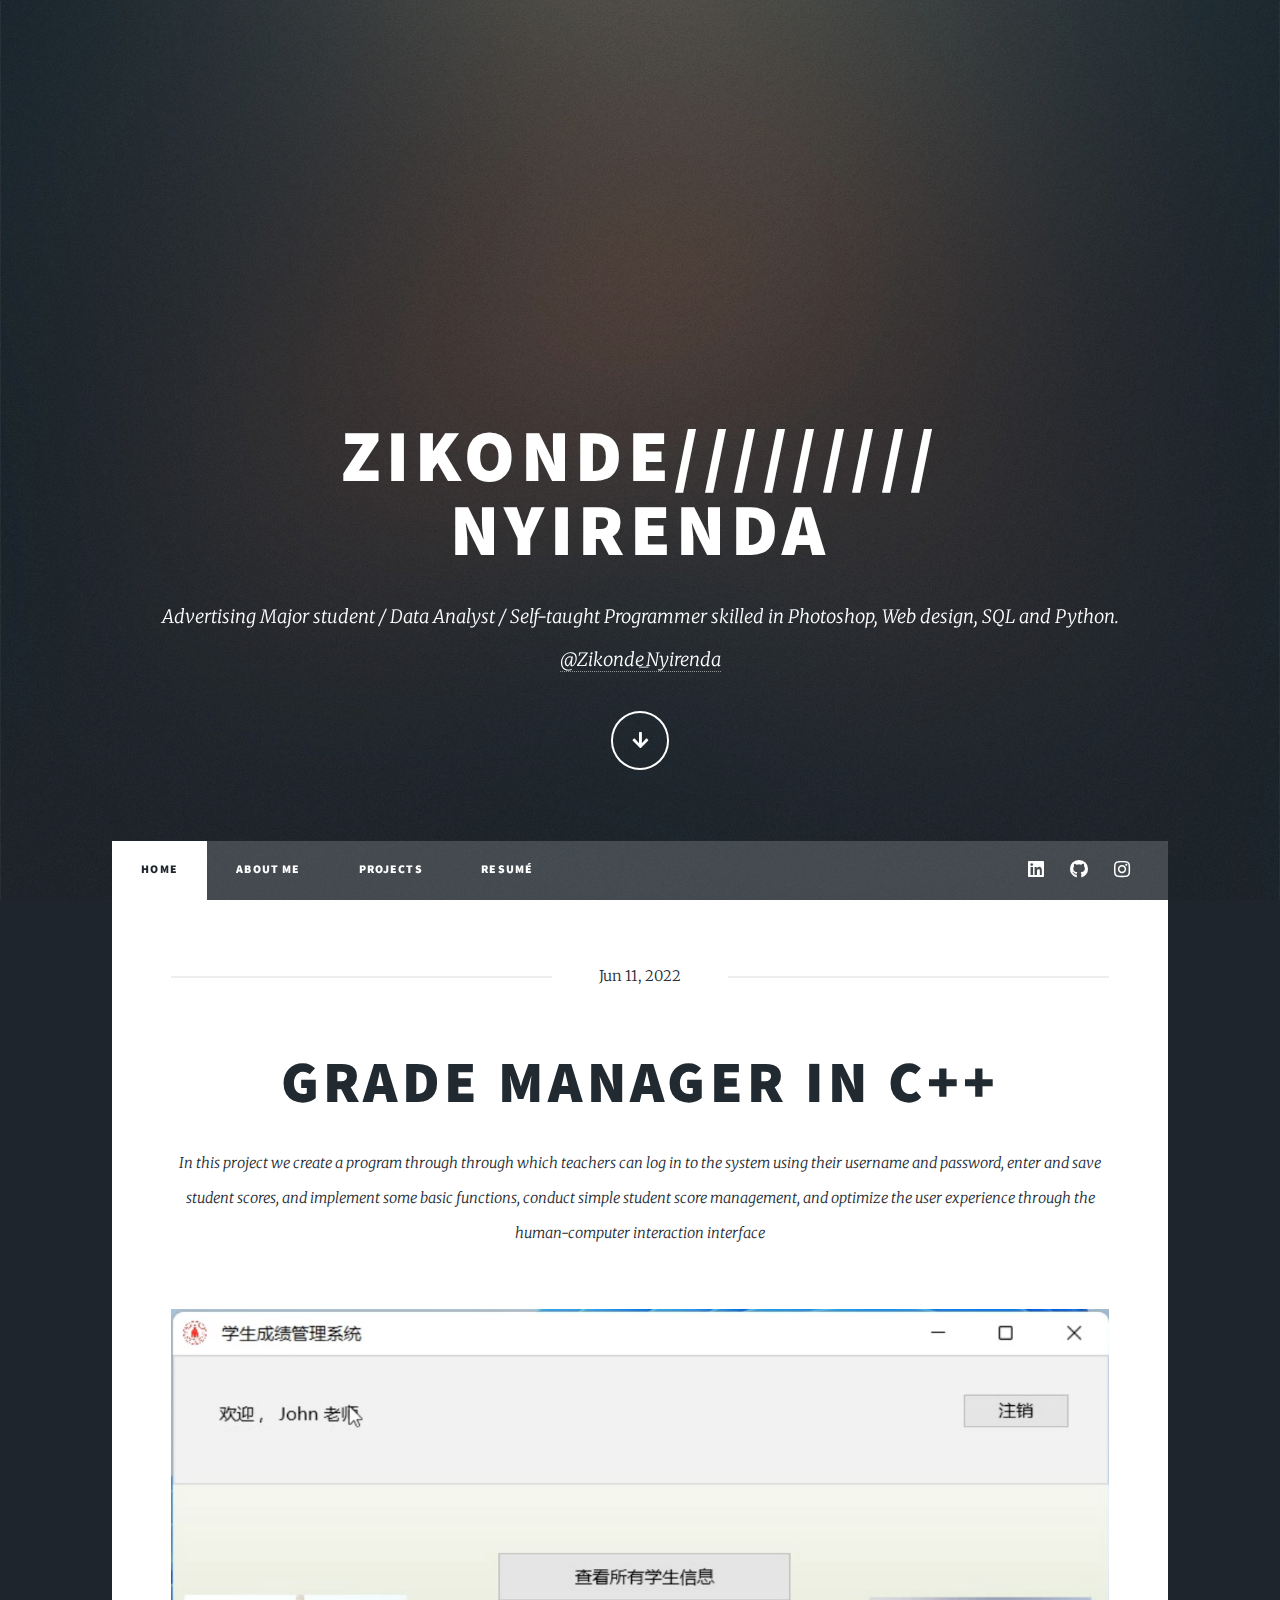
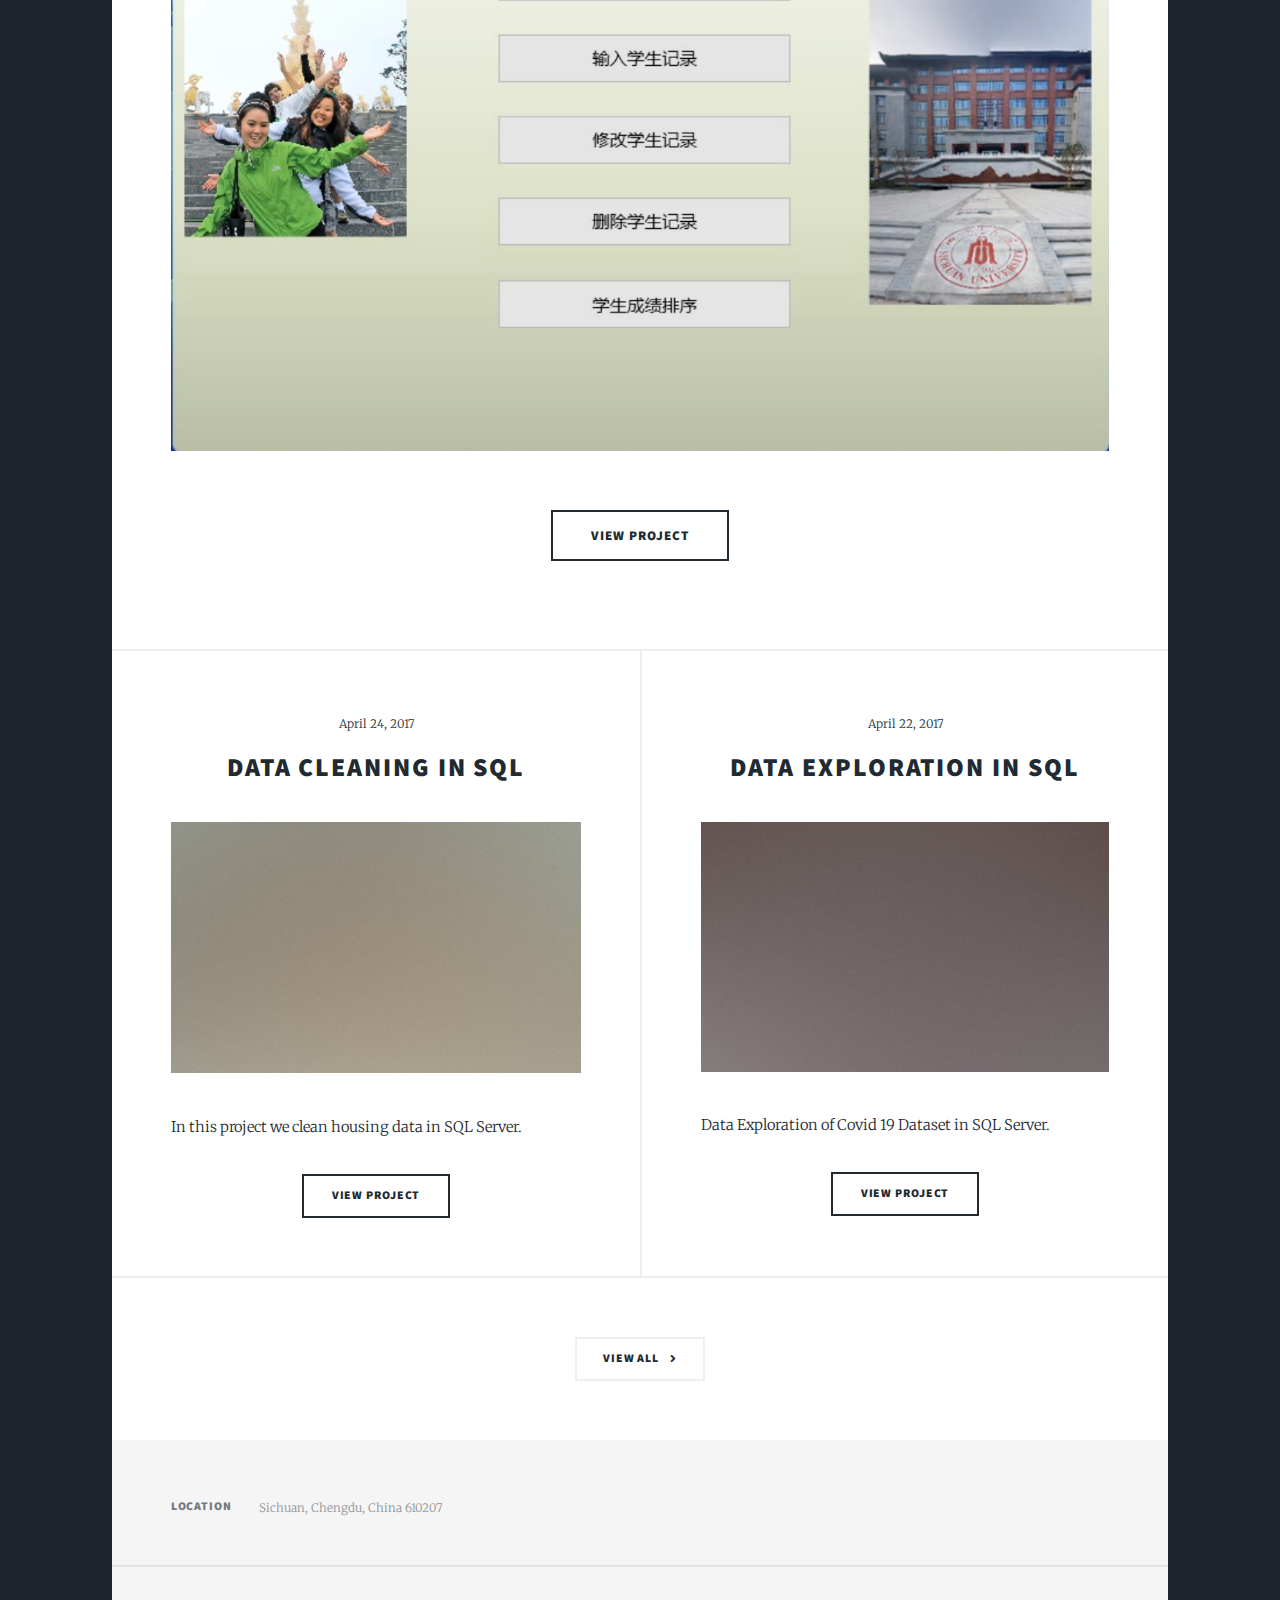
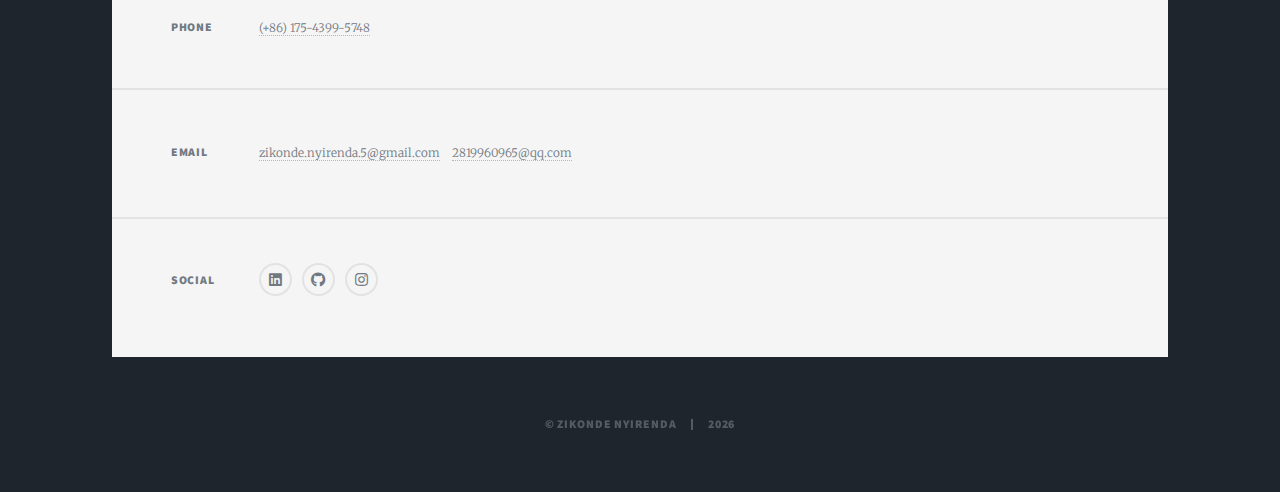
==== commit d4e08d0a: "Header change" ====
--- a/index.html
+++ b/index.html
@@ -1,10 +1,4 @@
-<!DOCTYPE HTML>
-<!--
-	Massively by HTML5 UP
-	html5up.net | @ajlkn
-	Free for personal and commercial use under the CCA 3.0 license (html5up.net/license)
--->
-<html>
+<!DOCTYPE HTML><html>
 	<head>
 		<title>Zikonde Nyirenda Portfolio</title>
 		<meta charset="utf-8" />
@@ -19,7 +13,7 @@
 
 				<!-- Intro -->
 					<div id="intro">
-						<h1>Zikonde<br />
+						<h1>Zikonde/////////<br />
 						Nyirenda</h1>
 						<p>Advertising Major student / Data Analyst / Self-taught Programmer skilled in Photoshop, Web design, SQL and Python.<br />
 						<a href="https://www.linkedin.com/in/zikonde-nyirenda-7084b7219">@Zikonde_Nyirenda</a></p>
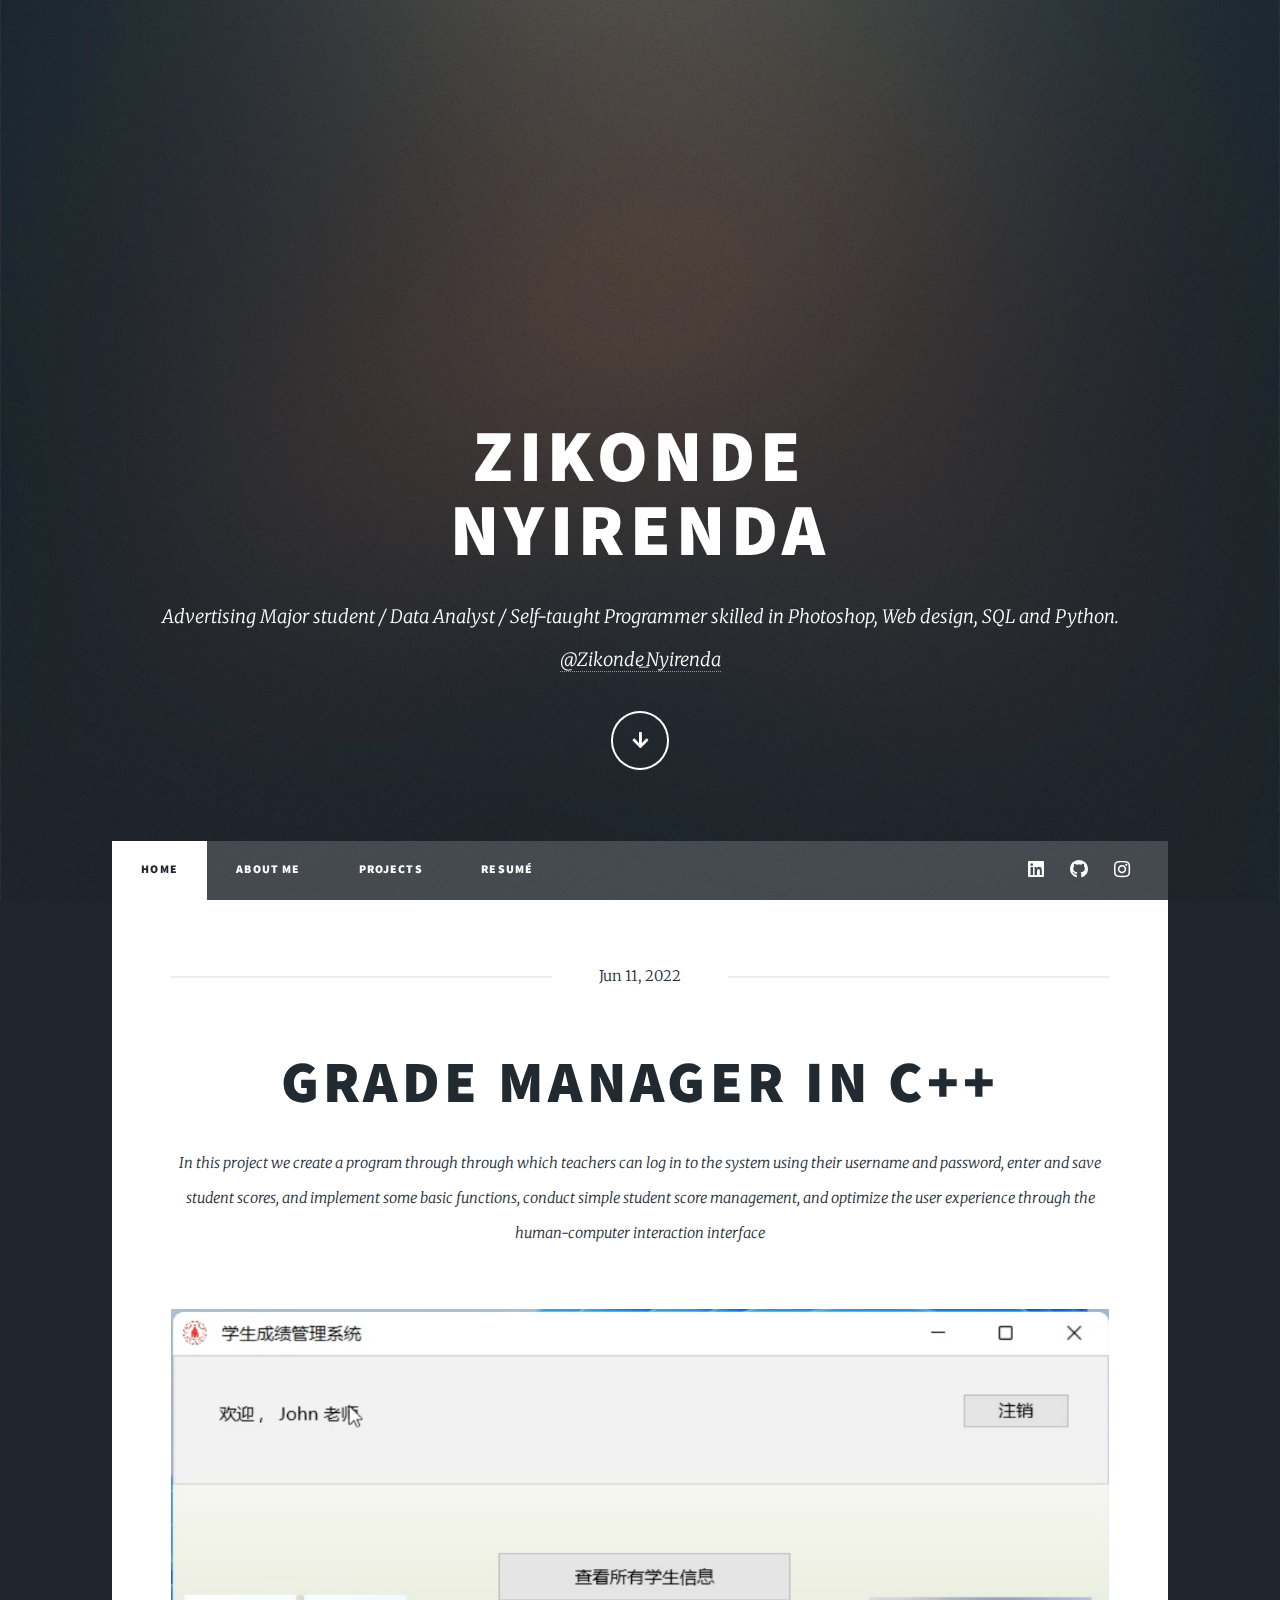
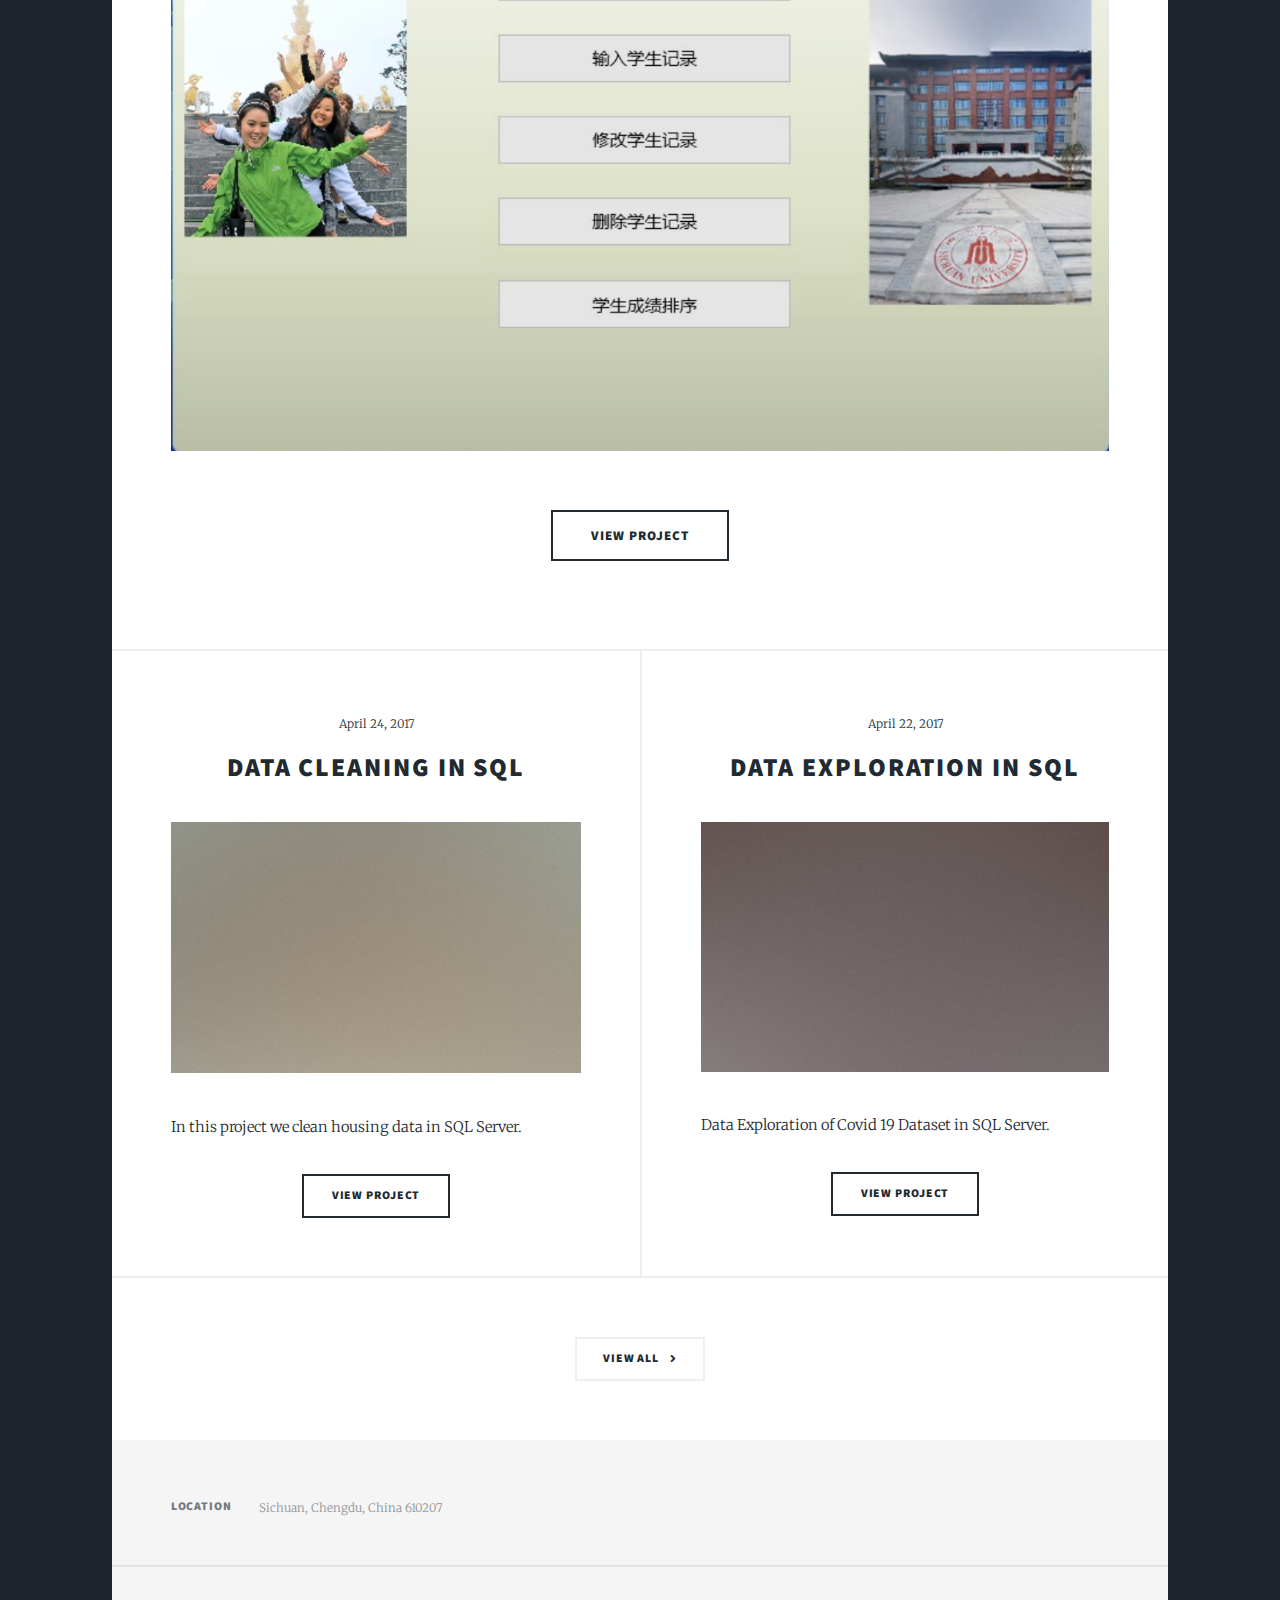
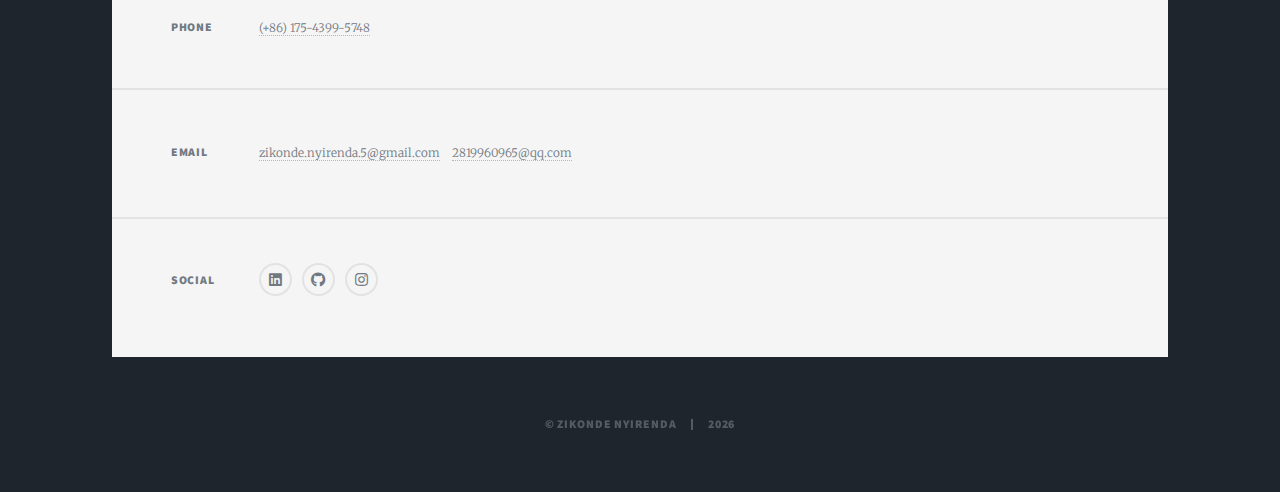
==== commit 62b0060d: "header revert" ====
--- a/index.html
+++ b/index.html
@@ -13,7 +13,7 @@
 
 				<!-- Intro -->
 					<div id="intro">
-						<h1>Zikonde/////////<br />
+						<h1>Zikonde<br />
 						Nyirenda</h1>
 						<p>Advertising Major student / Data Analyst / Self-taught Programmer skilled in Photoshop, Web design, SQL and Python.<br />
 						<a href="https://www.linkedin.com/in/zikonde-nyirenda-7084b7219">@Zikonde_Nyirenda</a></p>
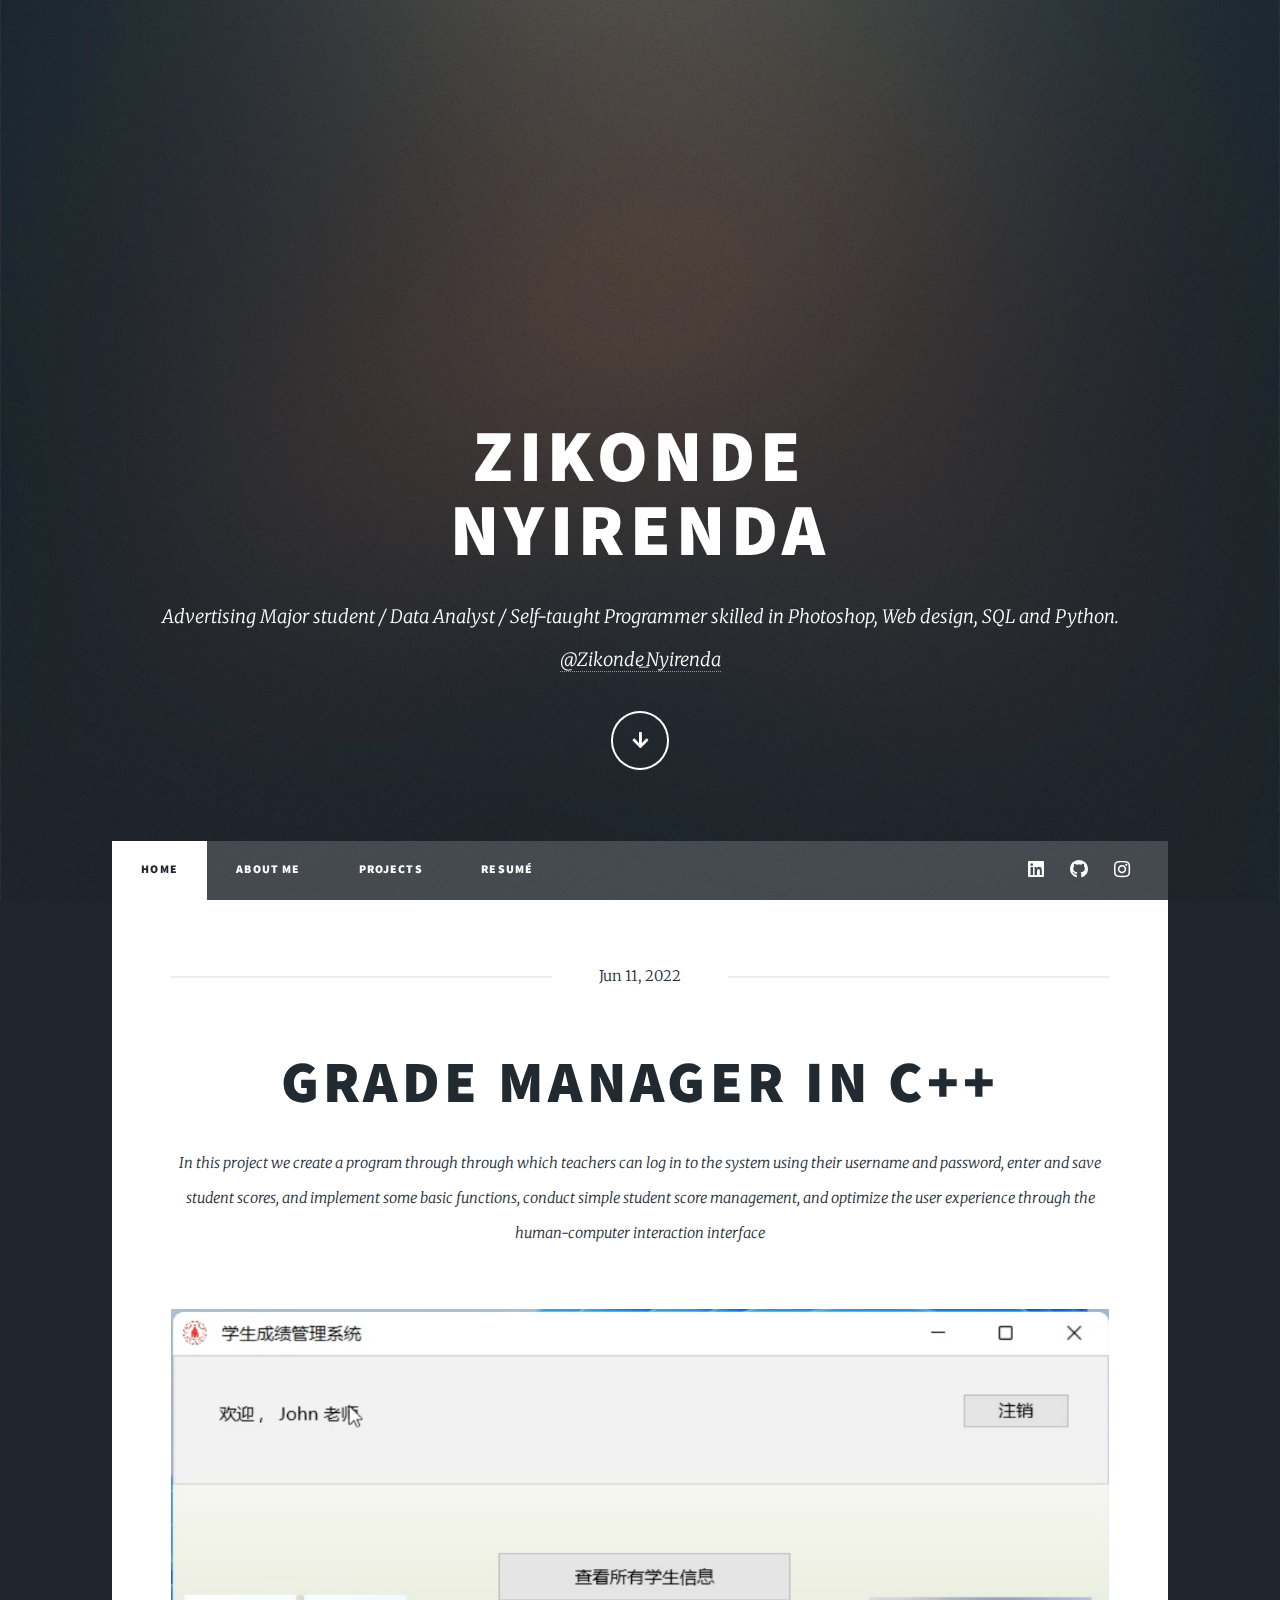
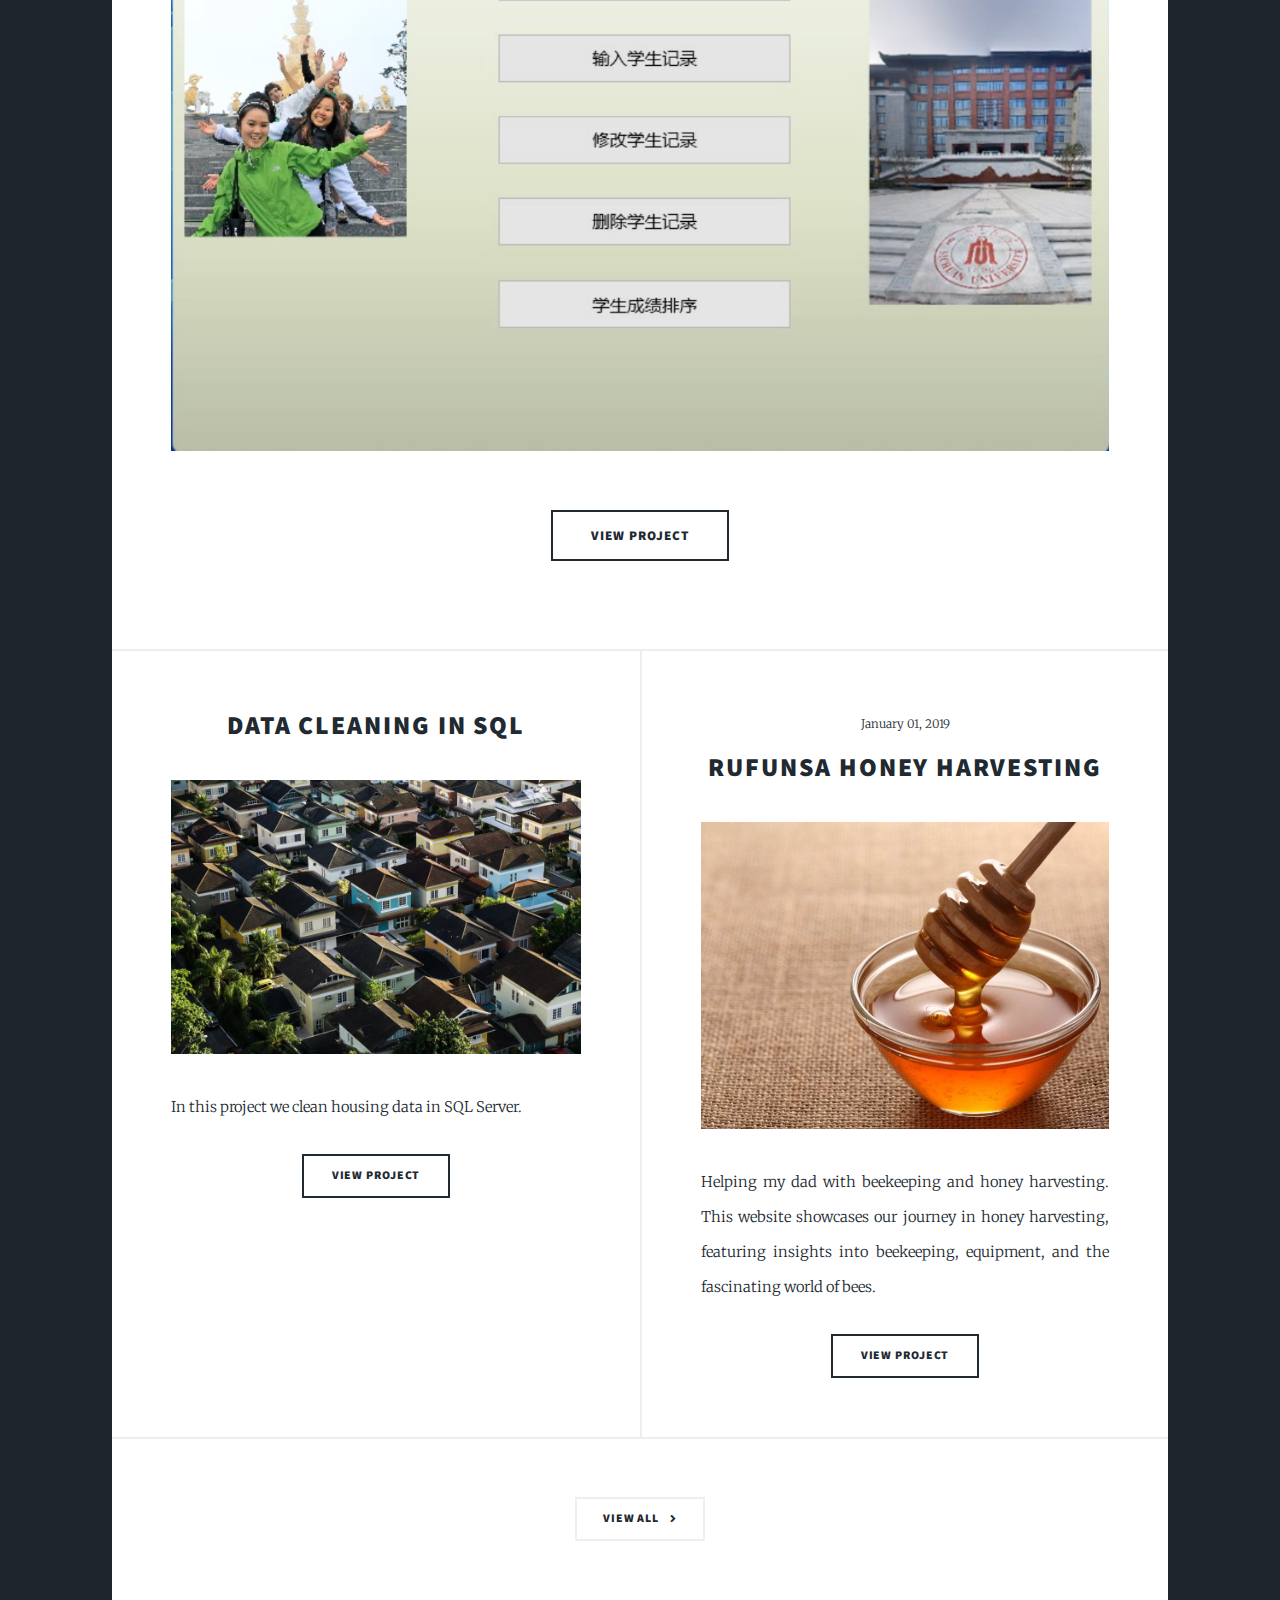
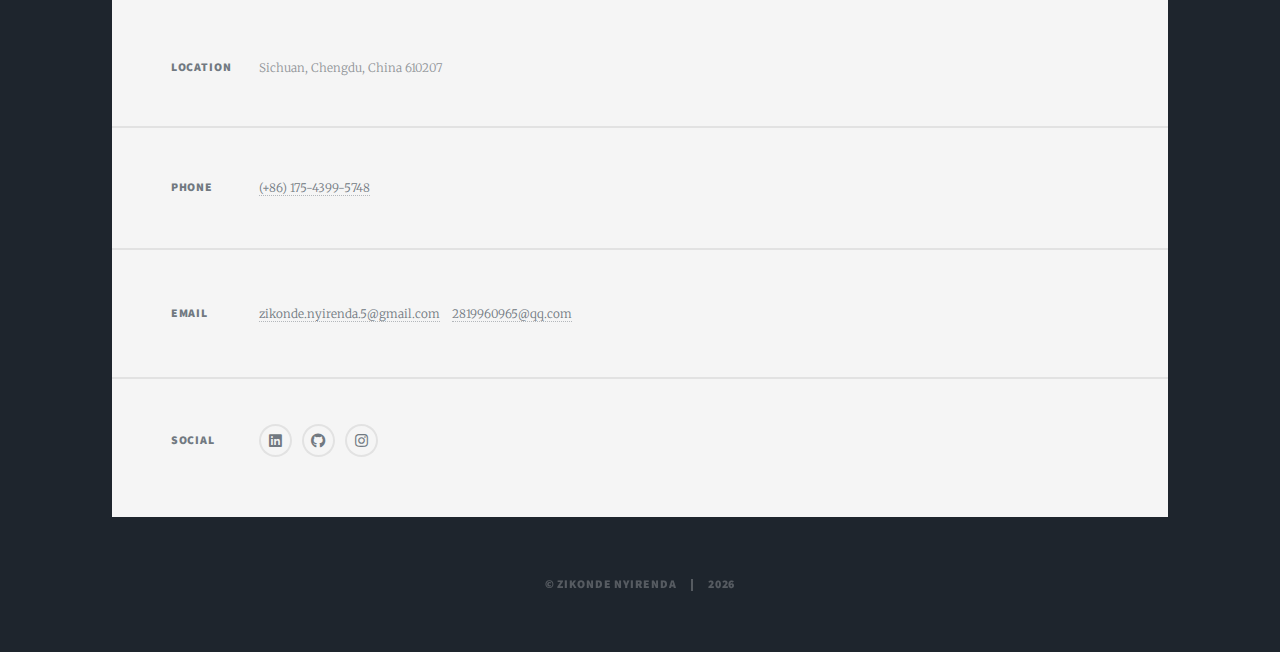
==== commit 34035dcf: "project" ====
--- a/index.html
+++ b/index.html
@@ -48,7 +48,7 @@
 							<article class="post featured">
 								<header class="major">
 									<span class="date">Jun 11, 2022</span>
-									<h2><a href="#">Grade Manager In C++<br />
+									<h2><a href="projects\grade_manager\grade_manager.html">Grade Manager In C++<br />
 									</a></h2>
 									<p>In this project we create a program through through which
 										 teachers can log in to the system using their username
@@ -56,9 +56,9 @@
 										 some basic functions, conduct simple student score management,
 										 and optimize the user experience through the human-computer interaction interface</p>
 								</header>
-								<a href="#" class="image main"><img src="projects\grade_manager\images\图片1.png" alt="" /></a>
+								<a href="projects\grade_manager\grade_manager.html" class="image main"><img src="projects\grade_manager\images\图片1.png" alt="" /></a>
 								<ul class="actions special">
-									<li><a href="#" class="button large">View Project</a></li>
+									<li><a href="projects\grade_manager\grade_manager.html" class="button large">View Project</a></li>
 								</ul>
 							</article>
 
@@ -66,24 +66,25 @@
 							<section class="posts">
 								<article>
 									<header>
-										<span class="date">April 24, 2017</span>
-										<h2><a href="#">Data Cleaning In SQL</a></h2>
+										<h2><a href="projects\data_cleaning">Data Cleaning In SQL</a></h2>
 									</header>
-									<a href="#" class="image fit"><img src="images/pic02.jpg" alt="" /></a>
+									<a href="projects\data_cleaning" class="image fit"><img src="projects\data_cleaning\Housing.jpg" alt="" /></a>
 									<p>In this project we clean housing data in SQL Server.</p>
 									<ul class="actions special">
-										<li><a href="#" class="button">View Project</a></li>
+										<li><a href="projects\data_cleaning" class="button">View Project</a></li>
 									</ul>
 								</article>
+
 								<article>
 									<header>
-										<span class="date">April 22, 2017</span>
-										<h2><a href="#">Data Exploration in SQL</a></h2>
+										<span class="date">January 01, 2019</span>
+										<h2><a href="https://rufunsahoney.org" target="_blank">Rufunsa Honey Harvesting</a></h2>
 									</header>
-									<a href="#" class="image fit"><img src="images/pic03.jpg" alt="" /></a>
-									<p>Data Exploration of Covid 19 Dataset in SQL Server.</p>
+									<a href="https://rufunsahoney.org" target="_blank" class="image fit"><img src="projects\rufunsa_honey\rufunsa.jpg" alt="" /></a>
+									<p>Helping my dad with beekeeping and honey harvesting. This website showcases our 
+										journey in honey harvesting, featuring insights into beekeeping, equipment, and the fascinating world of bees.</p>
 									<ul class="actions special">
-										<li><a href="#" class="button">View Project</a></li>
+										<li><a href="https://rufunsahoney.org/" target="_blank" class="button">View Project</a></li>
 									</ul>
 								</article>
 							</section>
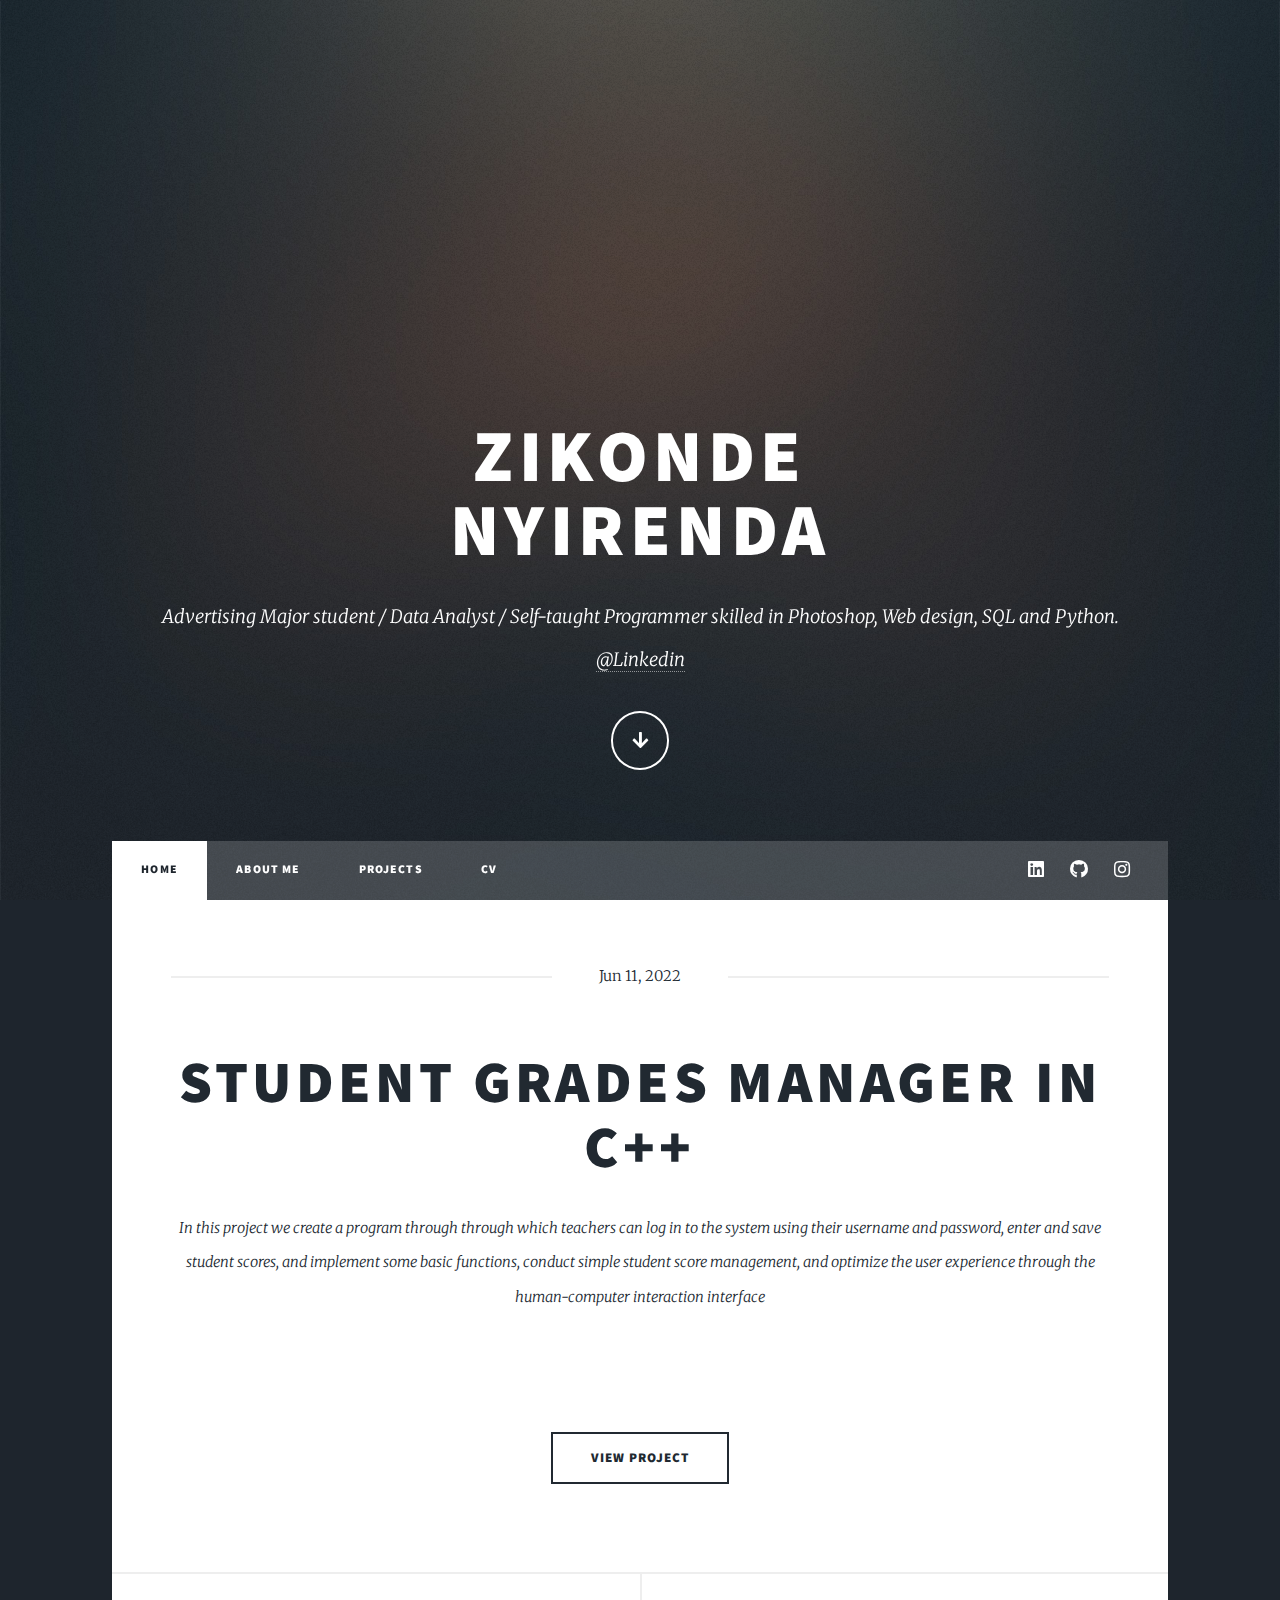
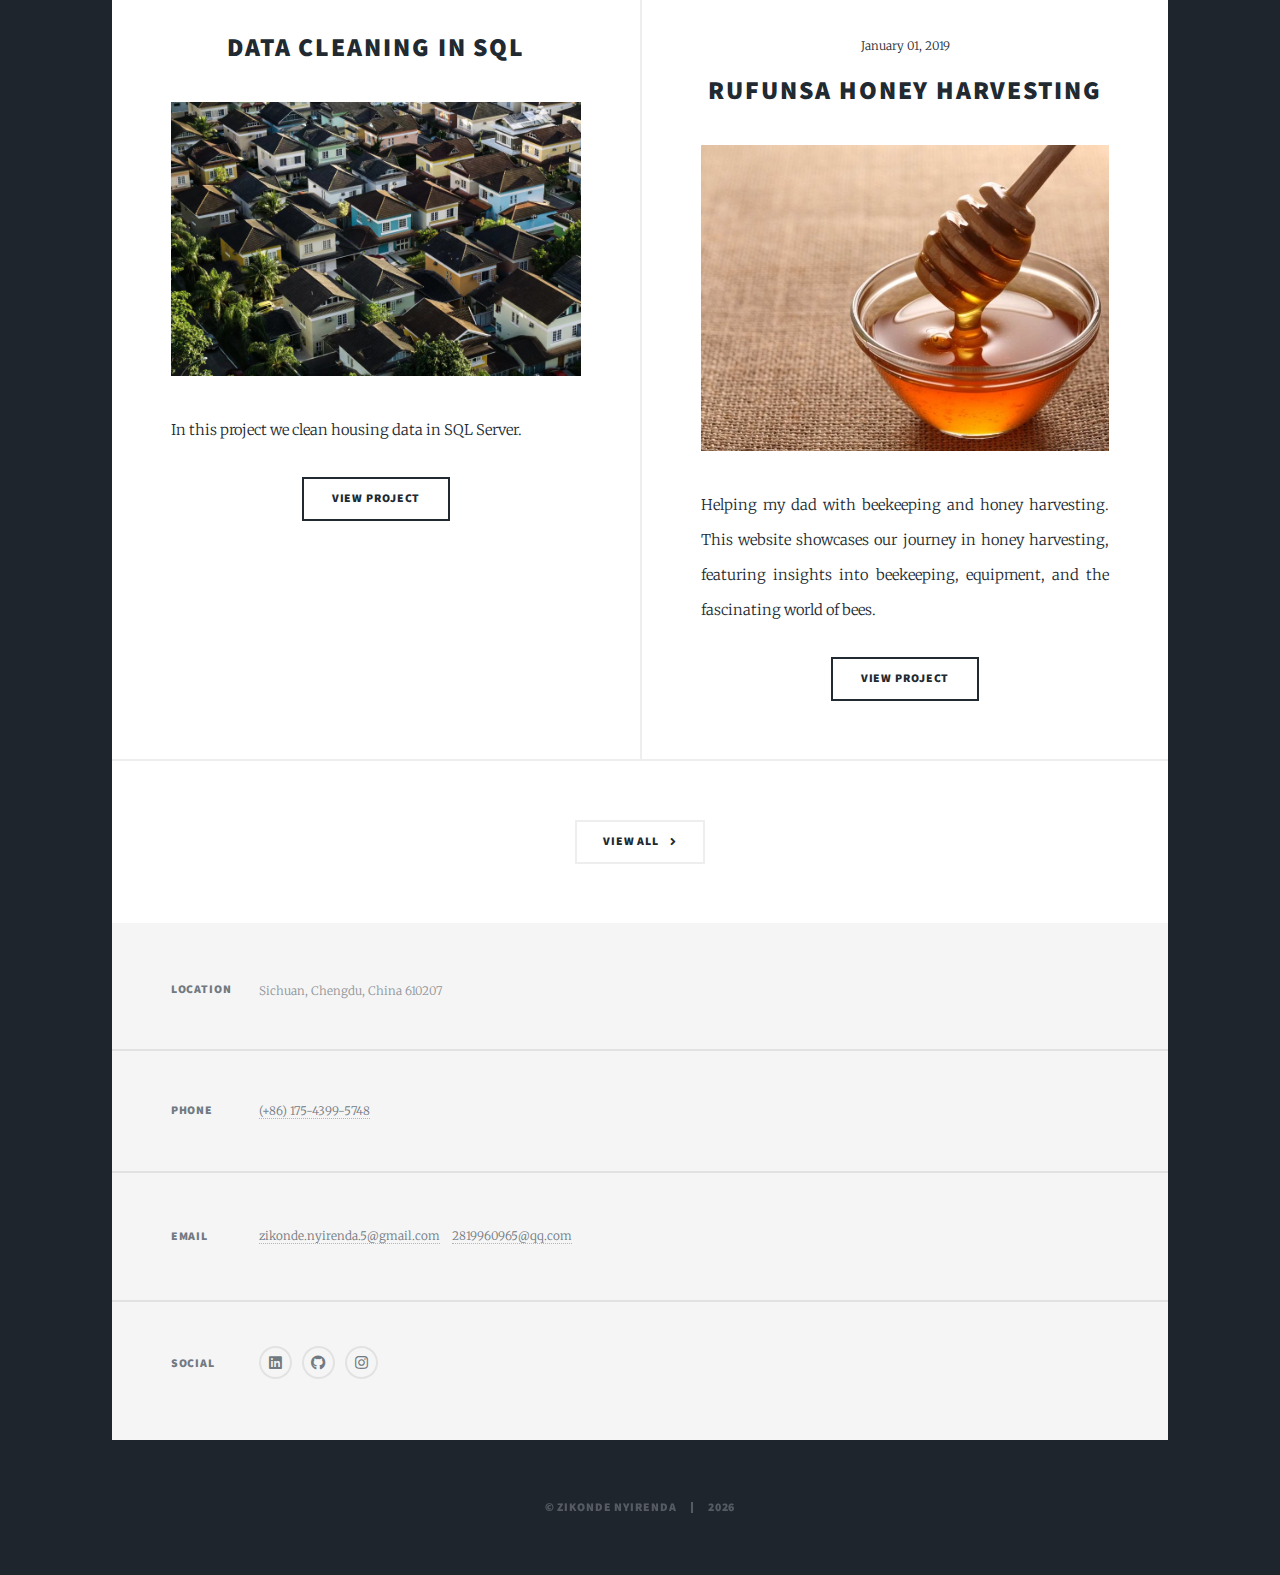
==== commit b80db17e: "Add files via upload" ====
--- a/index.html
+++ b/index.html
@@ -1,139 +1,148 @@
 <!DOCTYPE HTML><html>
 	<head>
-		<title>Zikonde Nyirenda Portfolio</title>
+		<title>My Portfolio</title>
 		<meta charset="utf-8" />
 		<meta name="viewport" content="width=device-width, initial-scale=1, user-scalable=no" />
+		<noscript><link rel="stylesheet" href="assets/css/noscript.css" /></noscript>
 		<link rel="stylesheet" href="assets/css/main.css" />
-		<noscript><link rel="stylesheet" href="assets/css/noscript.css" /></noscript>
+		<link rel="icon" href="media/favicon.ico">
+		<script type="text/javascript" src="http://translate.google.com/translate_a/element.js?cb=loadGooleTranslate" defer></script>
 	</head>
 	<body class="is-preload">
 
 		<!-- Wrapper -->
-			<div id="wrapper" class="fade-in">
+		<div id="wrapper" class="fade-in">
 
-				<!-- Intro -->
-					<div id="intro">
-						<h1>Zikonde<br />
-						Nyirenda</h1>
-						<p>Advertising Major student / Data Analyst / Self-taught Programmer skilled in Photoshop, Web design, SQL and Python.<br />
-						<a href="https://www.linkedin.com/in/zikonde-nyirenda-7084b7219">@Zikonde_Nyirenda</a></p>
-						<ul class="actions">
-							<li><a href="#header" class="button icon solid solo fa-arrow-down scrolly">Continue</a></li>
-						</ul>
-					</div>
+			<!-- Google Translate -->
+			<div id="google_language_change"></div>
+			
 
-				<!-- Header -->
-					<header id="header">
-						<a href="#" class="logo">Home</a>
+			<!-- Intro -->
+			<div id="intro">
+				<h1 translate="no">Zikonde<br />
+				Nyirenda</h1>
+				<p>Advertising Major student / Data Analyst / Self-taught Programmer skilled in Photoshop, Web design, SQL and Python.<br />
+				<a href="https://www.linkedin.com/in/zikonde-nyirenda-7084b7219">@Linkedin</a></p>
+				<ul class="actions">
+					<li><a href="#header" class="button icon solid solo fa-arrow-down scrolly">Continue</a></li>
+				</ul>
+			</div>
+
+			<!-- Header -->
+			<header id="header">
+				<a href="#" class="logo">Home Page</a>
+			</header>
+
+
+
+			<!-- Nav -->
+			<nav id="nav">
+				<ul class="links">
+					<li class="active"><a href="index.html">Home</a></li>
+					<li><a href="about.html">ABOUT ME</a></li>
+					<li><a href="projects.html">Projects</a></li>
+					<li><a href="resume.html">CV</a></li>
+				</ul>
+				<ul class="icons">
+					<li><a href="https://www.linkedin.com/in/zikonde-nyirenda-7084b7219" class="icon brands alt fa-linkedin" target="_blank"><span class="label">Linkedin</span></a></li>
+					<li><a href="https://github.com/zikonde" class="icon brands alt fa-github" target="_blank"><span class="label">GitHub</span></a></li>
+					<li><a href="https://instagram.com/zikonde_nyirenda?igshid=OGQ5ZDc2ODk2ZA==" class="icon brands alt fa-instagram" target="_blank"><span class="label">Instagram</span></a></li>
+				</ul>
+			</nav>
+
+			
+			<!-- Main -->
+			<div id="main">
+				<!-- Featured Post -->
+				<article class="post featured">
+					<header class="major">
+						<span class="date">Jun 11, 2022</span>
+						<h2><a href="projects\grade_manager\grade_manager.html">Student Grades Manager In C++<br />
+						</a></h2>
+						<p>In this project we create a program through through which
+								teachers can log in to the system using their username
+								and password, enter and save student scores, and implement
+								some basic functions, conduct simple student score management,
+								and optimize the user experience through the human-computer interaction interface</p>
 					</header>
+					<a href="projects\grade_manager\grade_manager.html" class="image main"><img src="projects\grade_manager\images\img1.png" alt="" /></a>
+					<ul class="actions special">
+						<li><a href="projects\grade_manager\grade_manager.html" class="button large">View Project</a></li>
+					</ul>
+				</article>
 
-				<!-- Nav -->
-					<nav id="nav">
-						<ul class="links">
-							<li class="active"><a href="index.html">Home</a></li>
-							<li><a href="about.html">ABOUT ME</a></li>
-							<li><a href="projects.html">Projects</a></li>
-							<li><a href="resume.html">Resumé</a></li>
-						</ul>
-						<ul class="icons">
+				<!-- Posts -->
+					<section class="posts">
+						<article>
+							<header>
+								<h2><a href="https://github.com/zikonde/zikonde.com/blob/main/projects/data_cleaning/DataCleaning%20PortfolioProjectQueries.sql" target="_blank">Data Cleaning In SQL</a></h2>
+							</header>
+							<a href="https://github.com/zikonde/zikonde.com/blob/main/projects/data_cleaning/DataCleaning%20PortfolioProjectQueries.sql" target="_blank" class="image fit"><img src="projects\data_cleaning\Housing.jpg" alt="" /></a>
+							<p>In this project we clean housing data in SQL Server.</p>
+							<ul class="actions special">
+								<li><a href="https://github.com/zikonde/zikonde.com/blob/main/projects/data_cleaning/DataCleaning%20PortfolioProjectQueries.sql" target="_blank" class="button">View Project</a></li>
+							</ul>
+						</article>
+
+						<article>
+							<header>
+								<span class="date">January 01, 2019</span>
+								<h2><a href="https://rufunsahoney.org" target="_blank">Rufunsa Honey Harvesting</a></h2>
+							</header>
+							<a href="https://rufunsahoney.org" target="_blank" class="image fit"><img src="projects\rufunsa_honey\rufunsa.jpg" alt="" /></a>
+							<p>Helping my dad with beekeeping and honey harvesting. This website showcases our 
+								journey in honey harvesting, featuring insights into beekeeping, equipment, and the fascinating world of bees.</p>
+							<ul class="actions special">
+								<li><a href="" target="_blank" class="button">View Project</a></li>
+							</ul>
+						</article>
+					</section>
+
+				<!-- Footer -->
+					<footer>
+						<div class="pagination">
+							<!--<a href="#" class="previous">Prev</a>-->
+							<!--  <span class="extra">&hellip;</span>  -->
+							<a href="projects.html" class="next">View All</a>
+						</div>
+					</footer>
+
+			</div>
+
+			<!-- Footer -->
+			<footer id="footer">
+				<section class="split contact">
+					<section class="alt">
+						<h3>Location</h3>
+						<p>Sichuan, Chengdu, China 610207</p>
+					</section>
+					<section>
+						<h3>Phone</h3>
+						<p><a href="tel:+8617543995748" type="Phone">(+86) 175-4399-5748</a></p>
+					</section>
+					<section>
+						<h3>Email</h3>
+						<p><a href="mailto:zikonde.nyirenda.5@gmail.com" translate="no">zikonde.nyirenda.5@gmail.com</a>&ensp;&ensp;</p>
+						<br/>
+						<p><a href="mailto:2819960965@qq.com">2819960965@qq.com</a></p>
+					</section>
+					<section>
+						<h3>Social</h3>
+						<ul class="icons alt">
 							<li><a href="https://www.linkedin.com/in/zikonde-nyirenda-7084b7219" class="icon brands alt fa-linkedin" target="_blank"><span class="label">Linkedin</span></a></li>
 							<li><a href="https://github.com/zikonde" class="icon brands alt fa-github" target="_blank"><span class="label">GitHub</span></a></li>
 							<li><a href="https://instagram.com/zikonde_nyirenda?igshid=OGQ5ZDc2ODk2ZA==" class="icon brands alt fa-instagram" target="_blank"><span class="label">Instagram</span></a></li>
 						</ul>
-					</nav>
+					</section>
+				</section>
+			</footer>
 
-				<!-- Main -->
-					<div id="main">
-						<!-- Featured Post -->
-							<article class="post featured">
-								<header class="major">
-									<span class="date">Jun 11, 2022</span>
-									<h2><a href="projects\grade_manager\grade_manager.html">Grade Manager In C++<br />
-									</a></h2>
-									<p>In this project we create a program through through which
-										 teachers can log in to the system using their username
-										 and password, enter and save student scores, and implement
-										 some basic functions, conduct simple student score management,
-										 and optimize the user experience through the human-computer interaction interface</p>
-								</header>
-								<a href="projects\grade_manager\grade_manager.html" class="image main"><img src="projects\grade_manager\images\图片1.png" alt="" /></a>
-								<ul class="actions special">
-									<li><a href="projects\grade_manager\grade_manager.html" class="button large">View Project</a></li>
-								</ul>
-							</article>
+			<!-- Copyright -->
+			<div id="copyright">
+				<ul><li translate="no">&copy; Zikonde Nyirenda</li><li><span id="year"></span></li></ul>
+			</div>
 
-						<!-- Posts -->
-							<section class="posts">
-								<article>
-									<header>
-										<h2><a href="projects\data_cleaning">Data Cleaning In SQL</a></h2>
-									</header>
-									<a href="projects\data_cleaning" class="image fit"><img src="projects\data_cleaning\Housing.jpg" alt="" /></a>
-									<p>In this project we clean housing data in SQL Server.</p>
-									<ul class="actions special">
-										<li><a href="projects\data_cleaning" class="button">View Project</a></li>
-									</ul>
-								</article>
-
-								<article>
-									<header>
-										<span class="date">January 01, 2019</span>
-										<h2><a href="https://rufunsahoney.org" target="_blank">Rufunsa Honey Harvesting</a></h2>
-									</header>
-									<a href="https://rufunsahoney.org" target="_blank" class="image fit"><img src="projects\rufunsa_honey\rufunsa.jpg" alt="" /></a>
-									<p>Helping my dad with beekeeping and honey harvesting. This website showcases our 
-										journey in honey harvesting, featuring insights into beekeeping, equipment, and the fascinating world of bees.</p>
-									<ul class="actions special">
-										<li><a href="https://rufunsahoney.org/" target="_blank" class="button">View Project</a></li>
-									</ul>
-								</article>
-							</section>
-
-						<!-- Footer -->
-							<footer>
-								<div class="pagination">
-									<!--<a href="#" class="previous">Prev</a>-->
-									<!--  <span class="extra">&hellip;</span>  -->
-									<a href="projects.html" class="next">View All</a>
-								</div>
-							</footer>
-
-					</div>
-
-				<!-- Footer -->
-					<footer id="footer">
-						<section class="split contact">
-							<section class="alt">
-								<h3>Location</h3>
-								<p>Sichuan, Chengdu, China 610207</p>
-							</section>
-							<section>
-								<h3>Phone</h3>
-								<p><a href="tel:+8617543995748" type="Phone">(+86) 175-4399-5748</a></p>
-							</section>
-							<section>
-								<h3>Email</h3>
-								<p><a href="mailto:zikonde.nyirenda.5@gmail.com">zikonde.nyirenda.5@gmail.com</a>&ensp;&ensp;</p>
-								<br/>
-								<p><a href="mailto:2819960965@qq.com">2819960965@qq.com</a></p>
-							</section>
-							<section>
-								<h3>Social</h3>
-								<ul class="icons alt">
-									<li><a href="https://www.linkedin.com/in/zikonde-nyirenda-7084b7219" class="icon brands alt fa-linkedin" target="_blank"><span class="label">Linkedin</span></a></li>
-									<li><a href="https://github.com/zikonde" class="icon brands alt fa-github" target="_blank"><span class="label">GitHub</span></a></li>
-									<li><a href="https://instagram.com/zikonde_nyirenda?igshid=OGQ5ZDc2ODk2ZA==" class="icon brands alt fa-instagram" target="_blank"><span class="label">Instagram</span></a></li>
-								</ul>
-							</section>
-						</section>
-					</footer>
-
-				<!-- Copyright -->
-					<div id="copyright">
-						<ul><li>&copy; Zikonde Nyirenda</li><li><span id="year"></span></li></ul>
-					</div>
-
-			</div>
+		</div>
 
 		<!-- Scripts -->
 			<script src="assets/js/jquery.min.js"></script>
